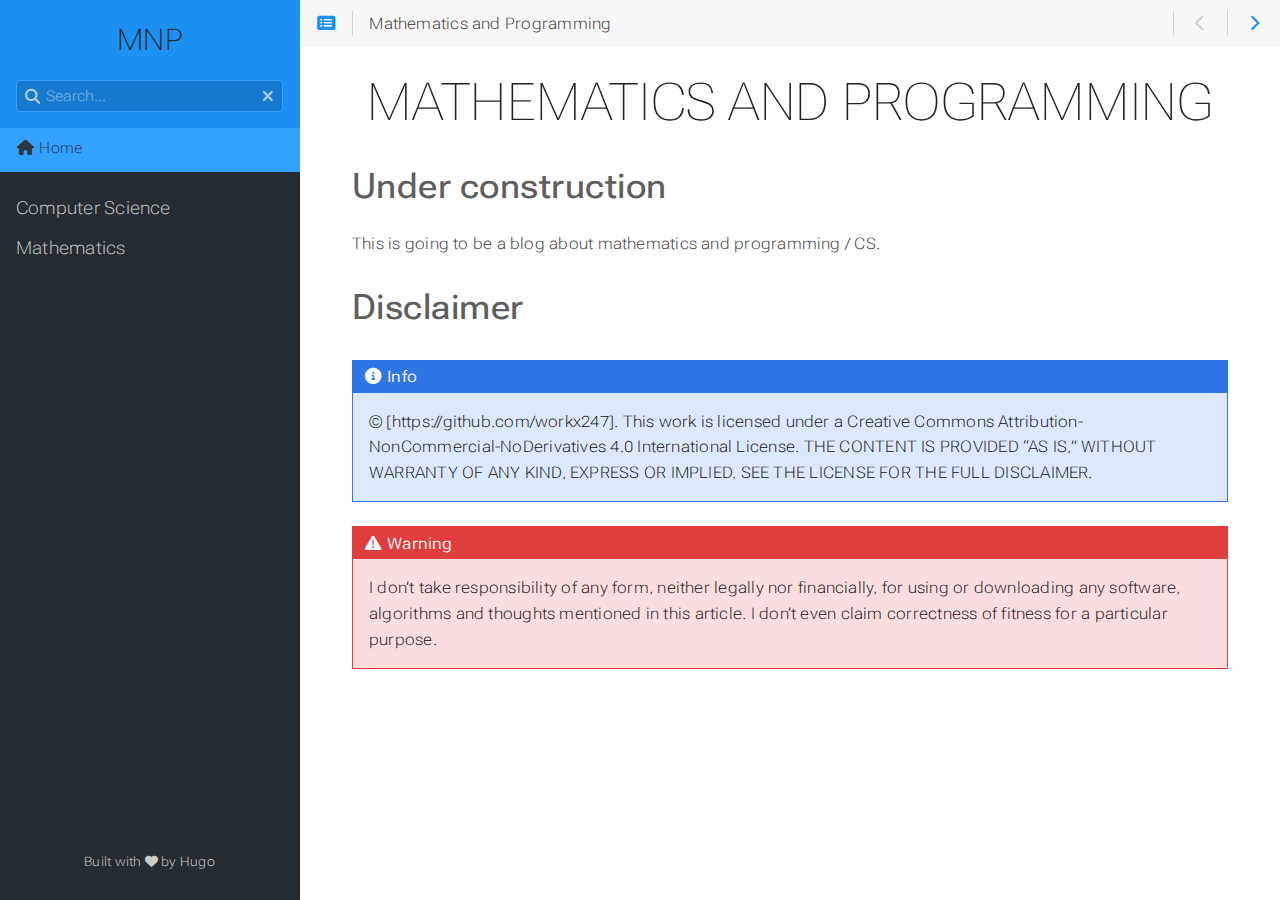
==== index.html @ 711b80e7 "initial commit" ====
<!DOCTYPE html>
<html lang="en-us" dir="ltr" itemscope itemtype="http://schema.org/Article">
  <head><script src="/livereload.js?mindelay=10&amp;v=2&amp;port=1313&amp;path=livereload" data-no-instant defer></script>
    <meta charset="utf-8">
    <meta name="viewport" content="height=device-height, width=device-width, initial-scale=1.0, minimum-scale=1.0">
    <meta name="generator" content="Hugo 0.134.2">
    <meta name="generator" content="Relearn 7.1.1">
    <meta name="description" content="Under construction This is going to be a blog about mathematics and programming / CS.
Disclaimer Info © [https://github.com/workx247]. This work is licensed under a Creative Commons Attribution-NonCommercial-NoDerivatives 4.0 International License. THE CONTENT IS PROVIDED “AS IS,” WITHOUT WARRANTY OF ANY KIND, EXPRESS OR IMPLIED. SEE THE LICENSE FOR THE FULL DISCLAIMER.
Warning I don’t take responsibility of any form, neither legally nor financially, for using or downloading any software, algorithms and thoughts mentioned in this article. I don’t even claim correctness of fitness for a particular purpose.">
    <meta name="author" content="">
    <meta name="twitter:card" content="summary">
    <meta name="twitter:title" content="Mathematics and Programming :: MNP">
    <meta name="twitter:description" content="Under construction This is going to be a blog about mathematics and programming / CS.
Disclaimer Info © [https://github.com/workx247]. This work is licensed under a Creative Commons Attribution-NonCommercial-NoDerivatives 4.0 International License. THE CONTENT IS PROVIDED “AS IS,” WITHOUT WARRANTY OF ANY KIND, EXPRESS OR IMPLIED. SEE THE LICENSE FOR THE FULL DISCLAIMER.
Warning I don’t take responsibility of any form, neither legally nor financially, for using or downloading any software, algorithms and thoughts mentioned in this article. I don’t even claim correctness of fitness for a particular purpose.">
    <meta property="og:url" content="http://localhost:1313/index.html">
    <meta property="og:site_name" content="MNP">
    <meta property="og:title" content="Mathematics and Programming :: MNP">
    <meta property="og:description" content="Under construction This is going to be a blog about mathematics and programming / CS.
Disclaimer Info © [https://github.com/workx247]. This work is licensed under a Creative Commons Attribution-NonCommercial-NoDerivatives 4.0 International License. THE CONTENT IS PROVIDED “AS IS,” WITHOUT WARRANTY OF ANY KIND, EXPRESS OR IMPLIED. SEE THE LICENSE FOR THE FULL DISCLAIMER.
Warning I don’t take responsibility of any form, neither legally nor financially, for using or downloading any software, algorithms and thoughts mentioned in this article. I don’t even claim correctness of fitness for a particular purpose.">
    <meta property="og:locale" content="en_us">
    <meta property="og:type" content="website">
    <meta itemprop="name" content="Mathematics and Programming :: MNP">
    <meta itemprop="description" content="Under construction This is going to be a blog about mathematics and programming / CS.
Disclaimer Info © [https://github.com/workx247]. This work is licensed under a Creative Commons Attribution-NonCommercial-NoDerivatives 4.0 International License. THE CONTENT IS PROVIDED “AS IS,” WITHOUT WARRANTY OF ANY KIND, EXPRESS OR IMPLIED. SEE THE LICENSE FOR THE FULL DISCLAIMER.
Warning I don’t take responsibility of any form, neither legally nor financially, for using or downloading any software, algorithms and thoughts mentioned in this article. I don’t even claim correctness of fitness for a particular purpose.">
    <meta itemprop="datePublished" content="2024-11-03T12:31:44+01:00">
    <meta itemprop="dateModified" content="2024-11-03T12:31:44+01:00">
    <meta itemprop="wordCount" content="88">
    <title>Mathematics and Programming :: MNP</title>
    <link href="/index.xml" rel="alternate" type="application/rss+xml" title="Mathematics and Programming :: MNP">
    <link href="/css/fontawesome-all.min.css?1730650030" rel="stylesheet" media="print" onload="this.media='all';this.onload=null;"><noscript><link href="/css/fontawesome-all.min.css?1730650030" rel="stylesheet"></noscript>
    <link href="/css/nucleus.css?1730650030" rel="stylesheet">
    <link href="/css/auto-complete.css?1730650030" rel="stylesheet" media="print" onload="this.media='all';this.onload=null;"><noscript><link href="/css/auto-complete.css?1730650030" rel="stylesheet"></noscript>
    <link href="/css/perfect-scrollbar.min.css?1730650030" rel="stylesheet">
    <link href="/css/fonts.css?1730650030" rel="stylesheet" media="print" onload="this.media='all';this.onload=null;"><noscript><link href="/css/fonts.css?1730650030" rel="stylesheet"></noscript>
    <link href="/css/theme.css?1730650030" rel="stylesheet">
    <link href="/css/theme-blue.css?1730650030" rel="stylesheet" id="R-variant-style">
    <link href="/css/chroma-learn.css?1730650030" rel="stylesheet" id="R-variant-chroma-style">
    <link href="/css/print.css?1730650030" rel="stylesheet" media="print">
    <script src="/js/variant.js?1730650030"></script>
    <script>
      window.relearn = window.relearn || {};
      window.relearn.relBasePath='.';
      window.relearn.relBaseUri='.';
      window.relearn.absBaseUri='http:\/\/localhost:1313';
      window.relearn.disableAnchorCopy=false;
      window.relearn.disableAnchorScrolling=false;
      // variant stuff
      window.variants && variants.init( [ 'blue' ] );
      // translations
      window.T_Copy_to_clipboard = `Copy to clipboard`;
      window.T_Copied_to_clipboard = `Copied to clipboard!`;
      window.T_Copy_link_to_clipboard = `Copy link to clipboard`;
      window.T_Link_copied_to_clipboard = `Copied link to clipboard!`;
      window.T_Reset_view = `Reset view`;
      window.T_View_reset = `View reset!`;
      window.T_No_results_found = `No results found for "{0}"`;
      window.T_N_results_found = `{1} results found for "{0}"`;
    </script>
  </head>
  <body class="mobile-support html" data-url="/index.html">
    <div id="R-body" class="default-animation">
      <div id="R-body-overlay"></div>
      <nav id="R-topbar">
        <div class="topbar-wrapper">
          <div class="topbar-sidebar-divider"></div>
          <div class="topbar-area topbar-area-start" data-area="start">
            <div class="topbar-button topbar-button-sidebar" data-content-empty="disable" data-width-s="show" data-width-m="hide" data-width-l="hide"><button class="topbar-control" onclick="toggleNav()" type="button" title="Menu (CTRL&#43;ALT&#43;n)"><i class="fa-fw fas fa-bars"></i></button>
            </div>
            <div class="topbar-button topbar-button-toc" data-content-empty="hide" data-width-s="show" data-width-m="show" data-width-l="show"><button class="topbar-control" onclick="toggleTopbarFlyout(this)" type="button" title="Table of Contents (CTRL&#43;ALT&#43;t)"><i class="fa-fw fas fa-list-alt"></i></button>
              <div class="topbar-content">
                <div class="topbar-content-wrapper">
<nav class="TableOfContents">
  <ul>
    <li><a href="#under-construction">Under construction</a></li>
    <li><a href="#disclaimer">Disclaimer</a></li>
  </ul>
</nav>
                </div>
              </div>
            </div>
          </div>
          <ol class="topbar-breadcrumbs breadcrumbs highlightable" itemscope itemtype="http://schema.org/BreadcrumbList"><li
            itemscope itemtype="https://schema.org/ListItem" itemprop="itemListElement"><span itemprop="name">Mathematics and Programming</span><meta itemprop="position" content="1"></li>
          </ol>
          <div class="topbar-area topbar-area-end" data-area="end">
            <div class="topbar-button topbar-button-prev" data-content-empty="disable" data-width-s="show" data-width-m="show" data-width-l="show"><span class="topbar-control"><i class="fa-fw fas fa-chevron-left"></i></span>
            </div>
            <div class="topbar-button topbar-button-next" data-content-empty="disable" data-width-s="show" data-width-m="show" data-width-l="show"><a class="topbar-control" href="/computer-science/index.html" title="Computer Science (🡒)"><i class="fa-fw fas fa-chevron-right"></i></a>
            </div>
            <div class="topbar-button topbar-button-more" data-content-empty="hide" data-width-s="show" data-width-m="show" data-width-l="show"><button class="topbar-control" onclick="toggleTopbarFlyout(this)" type="button" title="More"><i class="fa-fw fas fa-ellipsis-v"></i></button>
              <div class="topbar-content">
                <div class="topbar-content-wrapper">
                  <div class="topbar-area topbar-area-more" data-area="more">
                  </div>
                </div>
              </div>
            </div>
          </div>
        </div>
      </nav>
      <div id="R-main-overlay"></div>
      <main id="R-body-inner" class="highlightable page" tabindex="-1">
        <div class="flex-block-wrapper">
<article class="default">
  <header class="headline">
  </header>

<h1 id="mathematics-and-programming">Mathematics and Programming</h1>

<h2 id="under-construction">Under construction</h2>
<p>This is going to be a blog about mathematics and programming / CS.</p>
<h2 id="disclaimer">Disclaimer</h2>
<div class="box notices cstyle info">
  <div class="box-label">
    <i class="fa-fw fas fa-info-circle"></i> Info
  </div>
  <div class="box-content">
<p>© [https://github.com/workx247]. This work is licensed under a Creative Commons Attribution-NonCommercial-NoDerivatives 4.0 International License.
THE CONTENT IS PROVIDED &ldquo;AS IS,&rdquo; WITHOUT WARRANTY OF ANY KIND, EXPRESS OR IMPLIED. SEE THE LICENSE FOR THE FULL DISCLAIMER.</p>
  </div>
</div>
<div class="box notices cstyle warning">
  <div class="box-label">
    <i class="fa-fw fas fa-exclamation-triangle"></i> Warning
  </div>
  <div class="box-content">
<p>I don&rsquo;t take responsibility of any form, neither legally nor financially, for using or downloading any
software, algorithms and thoughts mentioned in this article. I don&rsquo;t even claim correctness of fitness for a particular purpose.</p>
  </div>
</div>

  <footer class="footline">
  </footer>
</article>
        </div>
      </main>
    </div>
    <aside id="R-sidebar" class="default-animation">
      <div id="R-header-topbar" class="default-animation"></div>
      <div id="R-header-wrapper" class="default-animation">
        <div id="R-header" class="default-animation">
          <a id="R-logo" class="R-default" href="/index.html">
MNP
          </a>
        </div>
        <script>
          window.index_js_url="/searchindex.en.js?1730650030";
        </script>
        <search><form action="/search/index.html" method="get">
          <div class="searchbox default-animation">
            <button class="search-detail" type="submit" title="Search (CTRL+ALT+f)"><i class="fas fa-search"></i></button>
            <label class="a11y-only" for="R-search-by">Search</label>
            <input data-search-input id="R-search-by" name="search-by" class="search-by" type="search" placeholder="Search...">
            <button class="search-clear" type="button" data-search-clear="" title="Clear search"><i class="fas fa-times" title="Clear search"></i></button>
          </div>
        </form></search>
        <script>
          var contentLangs=['en'];
        </script>
        <script src="/js/auto-complete.js?1730650030" defer></script>
        <script src="/js/lunr/lunr.min.js?1730650030" defer></script>
        <script src="/js/lunr/lunr.stemmer.support.min.js?1730650030" defer></script>
        <script src="/js/lunr/lunr.multi.min.js?1730650030" defer></script>
        <script src="/js/lunr/lunr.en.min.js?1730650030" defer></script>
        <script src="/js/search.js?1730650030" defer></script>
      </div>
      <div id="R-homelinks" class="default-animation homelinks">
        <ul>
          <li><a class="padding" href="/index.html"><i class="fa-fw fas fa-home"></i> Home</a></li>
        </ul>
        <hr class="padding">
      </div>
      <div id="R-content-wrapper" class="highlightable">
        <div id="R-shortcutmenu-home" class="R-sidebarmenu">
          <ul class="enlarge morespace collapsible-menu">
            <li class="" data-nav-id="/computer-science/index.html"><a class="padding" href="/computer-science/index.html">Computer Science</a><ul id="R-subsections-a9dc21014f3a8893cc3a06c31ec21575" class="collapsible-menu"></ul></li>
            <li class="" data-nav-id="/mathematics/index.html"><a class="padding" href="/mathematics/index.html">Mathematics</a><ul id="R-subsections-8597eafc40eb66ef3fae9d833373311e" class="collapsible-menu"></ul></li>
          </ul>
        </div>
    
        <div class="padding footermargin footerLangSwitch footerVariantSwitch footerVisitedLinks footerFooter showFooter"></div>
        <div id="R-menu-footer">
          <hr class="padding default-animation footerLangSwitch footerVariantSwitch footerVisitedLinks footerFooter showFooter">
          <div id="R-prefooter" class="footerLangSwitch footerVariantSwitch footerVisitedLinks">
            <ul>
              <li id="R-select-language-container" class="footerLangSwitch">
                <div class="padding menu-control">
                  <i class="fa-fw fas fa-language"></i>
                  <span>&nbsp;</span>
                  <div class="control-style">
                    <label class="a11y-only" for="R-select-language">Language</label>
                    <select id="R-select-language" onchange="location = this.querySelector( this.value ).dataset.url;">
                      <option id="R-select-language-en" value="#R-select-language-en" data-url="/index.html" lang="en-us" selected></option>
                    </select>
                  </div>
                  <div class="clear"></div>
                </div>
              </li>
              <li id="R-select-variant-container" class="footerVariantSwitch">
                <div class="padding menu-control">
                  <i class="fa-fw fas fa-paint-brush"></i>
                  <span>&nbsp;</span>
                  <div class="control-style">
                    <label class="a11y-only" for="R-select-variant">Theme</label>
                    <select id="R-select-variant" onchange="window.variants && variants.changeVariant( this.value );">
                      <option id="R-select-variant-blue" value="blue" selected>Blue</option>
                    </select>
                  </div>
                  <div class="clear"></div>
                </div>
                <script>window.variants && variants.markSelectedVariant();</script>
              </li>
              <li class="footerVisitedLinks">
                <div class="padding menu-control">
                  <i class="fa-fw fas fa-history"></i>
                  <span>&nbsp;</span>
                  <div class="control-style">
                    <button onclick="clearHistory();">Clear History</button>
                  </div>
                  <div class="clear"></div>
                </div>
              </li>
            </ul>
          </div>
          <div id="R-footer" class="footerFooter showFooter">
        <p>Built with <a href="https://github.com/McShelby/hugo-theme-relearn" title="love"><i class="fas fa-heart"></i></a> by <a href="https://gohugo.io/">Hugo</a></p>
          </div>
        </div>
      </div>
    </aside>
    <script src="/js/clipboard.min.js?1730650030" defer></script>
    <script src="/js/perfect-scrollbar.min.js?1730650030" defer></script>
    <script src="/js/theme.js?1730650030" defer></script>
  </body>
</html>
---- css/nucleus.css ----
*, *::before, *::after {
  -webkit-box-sizing: border-box;
  -moz-box-sizing: border-box;
  box-sizing: border-box; }

@-webkit-viewport {
  width: device-width; }
@-moz-viewport {
  width: device-width; }
@-o-viewport {
  width: device-width; }
@viewport {
  width: device-width; }
html {
  font-size: 16px;
  -webkit-text-size-adjust: 100%;
  text-size-adjust: 100%; }

body {
  margin: 0; }

article,
aside,
details,
figcaption,
figure,
footer,
header,
hgroup,
main,
nav,
section,
summary {
  display: block; }

audio,
canvas,
progress,
video {
  display: inline-block;
  vertical-align: baseline; }

audio:not([controls]) {
  display: none;
  height: 0; }

[hidden],
template {
  display: none; }

a {
  background: transparent;
  text-decoration: none; }

abbr[title] {
  border-bottom: 1px dotted; }

dfn {
  font-style: italic; }

sub,
sup {
  font-size: 0.8rem;
  line-height: 0;
  position: relative;
  vertical-align: baseline; }

sup {
  top: -0.5em; }

sub {
  bottom: -0.25em; }

iframe {
  border: 0; }

img {
  border: 0;
  max-width: 100%; }

svg:not(:root) {
  overflow: hidden; }

figure {
  margin: 1rem 2.5rem; }

hr {
  height: 0; }

pre:not(.mermaid) {
  overflow: auto; }

button,
input,
optgroup,
select,
textarea {
  color: inherit;
  font: inherit;
  margin: 0; }

button {
  overflow: visible;
  padding: 0; }

button,
select {
  text-transform: none; }

button,
html input[type="button"],
input[type="reset"],
input[type="submit"] {
  -webkit-appearance: button;
  cursor: pointer; }

button[disabled],
html input[disabled] {
  cursor: default; }

button::-moz-focus-inner,
input::-moz-focus-inner {
  border: 0;
  padding: 0; }

input {
  line-height: normal; }

input[type="checkbox"],
input[type="radio"] {
  padding: 0; }

input[type="number"]::-webkit-inner-spin-button,
input[type="number"]::-webkit-outer-spin-button {
  height: auto; }

input[type="search"] {
  -webkit-appearance: textfield; }

input[type="search"]::-webkit-search-cancel-button,
input[type="search"]::-webkit-search-decoration {
  -webkit-appearance: none; }

legend {
  border: 0;
  padding: 0; }

textarea {
  overflow: auto; }

optgroup {
  font-weight: bold; }

table {
  border-collapse: collapse;
  border-spacing: 0;
  table-layout: fixed;
  width: 100%; }

tr, td, th {
  vertical-align: middle; }

th, td {
  padding: 0.425rem 0; }

th {
  text-align: start; }

p {
  margin: 1rem 0; }

ul, ol {
  margin-top: 1rem;
  margin-bottom: 1rem; }
  ul ul, ul ol, ol ul, ol ol {
    margin-top: 0;
    margin-bottom: 0; }

blockquote {
  margin: 1.5rem 0;
  padding-inline-start: 0.85rem; }

cite {
  display: block;
  font-size: 0.925rem; }
  cite:before {
    content: "\2014 \0020"; }

pre:not(.mermaid) {
  margin: 1.5rem 0;
  padding: 0.938rem; }

code {
  vertical-align: bottom; }

small {
  font-size: 0.925rem; }

hr {
  border-left: none;
  border-right: none;
  border-top: none;
  margin: 1.5rem 0; }

fieldset {
  border: 0;
  padding: 0.938rem;
  margin: 0 0 1rem 0; }

input,
label,
select {
  display: block; }

label {
  margin-bottom: 0.425rem; }
  label.required:after {
    content: "*"; }
  label abbr {
    display: none; }

textarea, input[type="email"], input[type="number"], input[type="password"], input[type="search"], input[type="tel"], input[type="text"], input[type="url"], input[type="color"], input[type="date"], input[type="datetime"], input[type="datetime-local"], input[type="month"], input[type="time"], input[type="week"], select[multiple=multiple] {
  -webkit-transition: border-color;
  -moz-transition: border-color;
  transition: border-color;
  border-radius: 0.1875rem;
  margin-bottom: 0.85rem;
  padding: 0.425rem 0.425rem;
  width: 100%; }
  textarea:focus, input[type="email"]:focus, input[type="number"]:focus, input[type="password"]:focus, input[type="search"]:focus, input[type="tel"]:focus, input[type="text"]:focus, input[type="url"]:focus, input[type="color"]:focus, input[type="date"]:focus, input[type="datetime"]:focus, input[type="datetime-local"]:focus, input[type="month"]:focus, input[type="time"]:focus, input[type="week"]:focus, select[multiple=multiple]:focus {
    outline: none; }

textarea {
  resize: vertical; }

input[type="checkbox"], input[type="radio"] {
  display: inline;
  margin-inline-end: 0.425rem; }

input[type="file"] {
  width: 100%; }

select {
  width: auto;
  max-width: 100%;
  margin-bottom: 1rem; }

button,
input[type="submit"] {
  cursor: pointer;
  -webkit-user-select: none;
  user-select: none;
  white-space: nowrap;
  border: inherit; }
---- css/auto-complete.css ----
.autocomplete-suggestions {
    text-align: start;
    color-scheme: only light; /* set browser scrollbar color */
    cursor: default;
    border: 1px solid rgba( 204, 204, 204, 1 );
    border-top: 0;
    background: rgba( 255, 255, 255, 1 );
    box-shadow: -1px 1px 3px rgba( 0, 0, 0, .1 );
    width: calc( 100% - 2rem );

    /* core styles should not be changed */
    position: absolute;
    display: none;
    z-index: 9999;
    max-height: 10em;
    max-height: calc( 100vh - 10em );
    overflow: hidden;
    overflow-y: auto;
    box-sizing: border-box;
}
.autocomplete-suggestion {
    position: relative;
    cursor: pointer;
    padding: .46em;
    line-height: 1.5em;
    white-space: nowrap;
    overflow: hidden;
    text-overflow: ellipsis;
    color: rgba( 40, 40, 40, 1 );
}

.autocomplete-suggestion b {
    font-weight: normal;
    color: rgba( 31, 141, 214, 1 );
}

.autocomplete-suggestion.selected {
    background: rgba( 40, 40, 40, 1 );
    color: rgba( 255, 255, 255, 1 );
}

.autocomplete-suggestion:hover,
.autocomplete-suggestion:focus,
.autocomplete-suggestion:active,
.autocomplete-suggestion:hover > .context,
.autocomplete-suggestion:focus > .context,
.autocomplete-suggestion:active > .context,
#R-searchresults .autocomplete-suggestion:hover > .context,
#R-searchresults .autocomplete-suggestion:focus > .context,
#R-searchresults .autocomplete-suggestion:active > .context {
    background: rgba( 56, 56, 56, 1 );
    color: rgba( 255, 255, 255, 1 );
}

.autocomplete-suggestion > .breadcrumbs {
    font-size: .7869em;
    margin-inline-start: 1em;
    overflow: hidden;
    text-overflow: ellipsis;
}

.autocomplete-suggestion > .context {
    font-size: .7869em;
    margin-inline-start: 1em;
    overflow: hidden;
    text-overflow: ellipsis;
}
---- css/auto-complete.css ----
.autocomplete-suggestions {
    text-align: start;
    color-scheme: only light; /* set browser scrollbar color */
    cursor: default;
    border: 1px solid rgba( 204, 204, 204, 1 );
    border-top: 0;
    background: rgba( 255, 255, 255, 1 );
    box-shadow: -1px 1px 3px rgba( 0, 0, 0, .1 );
    width: calc( 100% - 2rem );

    /* core styles should not be changed */
    position: absolute;
    display: none;
    z-index: 9999;
    max-height: 10em;
    max-height: calc( 100vh - 10em );
    overflow: hidden;
    overflow-y: auto;
    box-sizing: border-box;
}
.autocomplete-suggestion {
    position: relative;
    cursor: pointer;
    padding: .46em;
    line-height: 1.5em;
    white-space: nowrap;
    overflow: hidden;
    text-overflow: ellipsis;
    color: rgba( 40, 40, 40, 1 );
}

.autocomplete-suggestion b {
    font-weight: normal;
    color: rgba( 31, 141, 214, 1 );
}

.autocomplete-suggestion.selected {
    background: rgba( 40, 40, 40, 1 );
    color: rgba( 255, 255, 255, 1 );
}

.autocomplete-suggestion:hover,
.autocomplete-suggestion:focus,
.autocomplete-suggestion:active,
.autocomplete-suggestion:hover > .context,
.autocomplete-suggestion:focus > .context,
.autocomplete-suggestion:active > .context,
#R-searchresults .autocomplete-suggestion:hover > .context,
#R-searchresults .autocomplete-suggestion:focus > .context,
#R-searchresults .autocomplete-suggestion:active > .context {
    background: rgba( 56, 56, 56, 1 );
    color: rgba( 255, 255, 255, 1 );
}

.autocomplete-suggestion > .breadcrumbs {
    font-size: .7869em;
    margin-inline-start: 1em;
    overflow: hidden;
    text-overflow: ellipsis;
}

.autocomplete-suggestion > .context {
    font-size: .7869em;
    margin-inline-start: 1em;
    overflow: hidden;
    text-overflow: ellipsis;
}
---- css/fonts.css ----
/* Roboto Flex
/* Variant 1: Every glyph, every axis, one big file */
/* - Download TTF font from https://github.com/googlefonts/roboto-flex */
/* - Convert TTF to WOFF2 using any converter tool */
/*
@font-face {
  font-family: 'Roboto Flex';
  font-style: normal;
  font-weight: 100 1000;
  font-stretch: 100%;
  font-display: swap;
  src: url("../fonts/RobotoFlex.woff2") format('woff2-variations');
}
*/

/* Variant 2: Splitted glyphs, selected axes, multiple moderatly sized files */
/* - Download CSS with selected axes https://fonts.googleapis.com/css2?family=Roboto+Flex:opsz,wdth,wght,GRAD,YTFI@8..144,118,100..1000,-200..150,710&display=swap
/* - Downlaod fonts of src attributes of resulting CSS and edit file names accordingly */

@font-face {
  font-family: 'Roboto Flex';
  font-style: normal;
  font-weight: 100 1000;
  font-stretch: 100%;
  font-display: swap;
  src: url("../fonts/RobotoFlex.cyrillic-ext.woff2") format('woff2-variations');
  unicode-range: U+0460-052F, U+1C80-1C88, U+20B4, U+2DE0-2DFF, U+A640-A69F, U+FE2E-FE2F;
}
@font-face {
  font-family: 'Roboto Flex';
  font-style: normal;
  font-weight: 100 1000;
  font-stretch: 100%;
  font-display: swap;
  src: url("../fonts/RobotoFlex.cyrillic.woff2") format('woff2-variations');
  unicode-range: U+0301, U+0400-045F, U+0490-0491, U+04B0-04B1, U+2116;
}
@font-face {
  font-family: 'Roboto Flex';
  font-style: normal;
  font-weight: 100 1000;
  font-stretch: 100%;
  font-display: swap;
  src: url("../fonts/RobotoFlex.greek.woff2") format('woff2-variations');
  unicode-range: U+0370-0377, U+037A-037F, U+0384-038A, U+038C, U+038E-03A1, U+03A3-03FF;
}
@font-face {
  font-family: 'Roboto Flex';
  font-style: normal;
  font-weight: 100 1000;
  font-stretch: 100%;
  font-display: swap;
  src: url("../fonts/RobotoFlex.vietnamese.woff2") format('woff2-variations');
  unicode-range: U+0102-0103, U+0110-0111, U+0128-0129, U+0168-0169, U+01A0-01A1, U+01AF-01B0, U+0300-0301, U+0303-0304, U+0308-0309, U+0323, U+0329, U+1EA0-1EF9, U+20AB;
}
@font-face {
  font-family: 'Roboto Flex';
  font-style: normal;
  font-weight: 100 1000;
  font-stretch: 100%;
  font-display: swap;
  src: url("../fonts/RobotoFlex.latin-ext.woff2") format('woff2-variations');
  unicode-range: U+0100-02AF, U+0304, U+0308, U+0329, U+1E00-1E9F, U+1EF2-1EFF, U+2020, U+20A0-20AB, U+20AD-20C0, U+2113, U+2C60-2C7F, U+A720-A7FF;
}
@font-face {
  font-family: 'Roboto Flex';
  font-style: normal;
  font-weight: 100 1000;
  font-stretch: 100%;
  font-display: swap;
  src: url("../fonts/RobotoFlex.latin.woff2") format('woff2-variations');
  unicode-range: U+0000-00FF, U+0131, U+0152-0153, U+02BB-02BC, U+02C6, U+02DA, U+02DC, U+0304, U+0308, U+0329, U+2000-206F, U+2074, U+20AC, U+2122, U+2191, U+2193, U+2212, U+2215, U+FEFF, U+FFFD;
}
---- css/fonts.css ----
/* Roboto Flex
/* Variant 1: Every glyph, every axis, one big file */
/* - Download TTF font from https://github.com/googlefonts/roboto-flex */
/* - Convert TTF to WOFF2 using any converter tool */
/*
@font-face {
  font-family: 'Roboto Flex';
  font-style: normal;
  font-weight: 100 1000;
  font-stretch: 100%;
  font-display: swap;
  src: url("../fonts/RobotoFlex.woff2") format('woff2-variations');
}
*/

/* Variant 2: Splitted glyphs, selected axes, multiple moderatly sized files */
/* - Download CSS with selected axes https://fonts.googleapis.com/css2?family=Roboto+Flex:opsz,wdth,wght,GRAD,YTFI@8..144,118,100..1000,-200..150,710&display=swap
/* - Downlaod fonts of src attributes of resulting CSS and edit file names accordingly */

@font-face {
  font-family: 'Roboto Flex';
  font-style: normal;
  font-weight: 100 1000;
  font-stretch: 100%;
  font-display: swap;
  src: url("../fonts/RobotoFlex.cyrillic-ext.woff2") format('woff2-variations');
  unicode-range: U+0460-052F, U+1C80-1C88, U+20B4, U+2DE0-2DFF, U+A640-A69F, U+FE2E-FE2F;
}
@font-face {
  font-family: 'Roboto Flex';
  font-style: normal;
  font-weight: 100 1000;
  font-stretch: 100%;
  font-display: swap;
  src: url("../fonts/RobotoFlex.cyrillic.woff2") format('woff2-variations');
  unicode-range: U+0301, U+0400-045F, U+0490-0491, U+04B0-04B1, U+2116;
}
@font-face {
  font-family: 'Roboto Flex';
  font-style: normal;
  font-weight: 100 1000;
  font-stretch: 100%;
  font-display: swap;
  src: url("../fonts/RobotoFlex.greek.woff2") format('woff2-variations');
  unicode-range: U+0370-0377, U+037A-037F, U+0384-038A, U+038C, U+038E-03A1, U+03A3-03FF;
}
@font-face {
  font-family: 'Roboto Flex';
  font-style: normal;
  font-weight: 100 1000;
  font-stretch: 100%;
  font-display: swap;
  src: url("../fonts/RobotoFlex.vietnamese.woff2") format('woff2-variations');
  unicode-range: U+0102-0103, U+0110-0111, U+0128-0129, U+0168-0169, U+01A0-01A1, U+01AF-01B0, U+0300-0301, U+0303-0304, U+0308-0309, U+0323, U+0329, U+1EA0-1EF9, U+20AB;
}
@font-face {
  font-family: 'Roboto Flex';
  font-style: normal;
  font-weight: 100 1000;
  font-stretch: 100%;
  font-display: swap;
  src: url("../fonts/RobotoFlex.latin-ext.woff2") format('woff2-variations');
  unicode-range: U+0100-02AF, U+0304, U+0308, U+0329, U+1E00-1E9F, U+1EF2-1EFF, U+2020, U+20A0-20AB, U+20AD-20C0, U+2113, U+2C60-2C7F, U+A720-A7FF;
}
@font-face {
  font-family: 'Roboto Flex';
  font-style: normal;
  font-weight: 100 1000;
  font-stretch: 100%;
  font-display: swap;
  src: url("../fonts/RobotoFlex.latin.woff2") format('woff2-variations');
  unicode-range: U+0000-00FF, U+0131, U+0152-0153, U+02BB-02BC, U+02C6, U+02DA, U+02DC, U+0304, U+0308, U+0329, U+2000-206F, U+2074, U+20AC, U+2122, U+2191, U+2193, U+2212, U+2215, U+FEFF, U+FFFD;
}
---- css/theme.css ----
@import "variables.css?1730650003";

@charset "UTF-8";

/* until browsers don't let us set length values based on dppx, we
need a way to calculate them ourself */
:root {
    --dpr: 1;
    --bpx: 1;
    --bpx1: 1;
}
@media (min-resolution: 105dpi) {
    :root {
        --dpr: 1.1;
        --bpx: 1.1;
        --bpx1: calc(1/1.1);
    }
}
@media (min-resolution: 115dpi) {
    :root {
        --dpr: 1.2;
        --bpx: 1.2;
        --bpx1: calc(1/1.2);
    }
}
@media (min-resolution: 120dpi) {
    :root {
        --dpr: 1.25;
        --bpx: 1.25;
        --bpx1: calc(1/1.25);
    }
}
@media (min-resolution: 128dpi) {
    :root {
        --dpr: 1.333;
        --bpx: 1.333;
        --bpx1: calc(1/1.333);
    }
}
@media (min-resolution: 144dpi) {
    :root {
        --dpr: 1.5;
        --bpx: 1.5;
        --bpx1: calc(1/1.5);
    }
}
@media (min-resolution: 160dpi) {
    :root {
        --dpr: 1.666;
        --bpx: 1.666;
        --bpx1: calc(1/1.666);
    }
}
@media (min-resolution: 168dpi) {
    :root {
        --dpr: 1.75;
        --bpx: 1.75;
        --bpx1: calc(1/1.75);
    }
}
@media (min-resolution: 192dpi) {
    :root {
        --dpr: 2;
        --bpx: 1;
        --bpx1: 1;
    }
}
@media (min-resolution: 240dpi) {
    :root {
        --dpr: 2.5;
        --bpx: 1.25;
        --bpx1: calc(1/1.25);
    }
}
@media (min-resolution: 288dpi) {
    :root {
        --dpr: 3;
        --bpx: 1;
        --bpx1: 1;
    }
}
@media (min-resolution: 384dpi) {
    :root {
        --dpr: 4;
        --bpx: 1;
        --bpx1: 1;
    }
}
@media (min-resolution: 480dpi) {
    :root {
        --dpr: 5;
        --bpx: 1.25;
        --bpx1: calc(1/1.25);
    }
}
@media (min-resolution: 576dpi) {
    :root {
        --dpr: 6;
        --bpx: 1.5;
        --bpx1: calc(1/1.5);
    }
}
@media (min-resolution: 768dpi) {
    :root {
        --dpr: 8;
        --bpx: 1;
        --bpx1: 1;
    }
}

html {
    color-scheme: only var(--INTERNAL-BROWSER-theme);
    height: 100%;
    width: 100%;
}

body {
    background-color: var(--INTERNAL-MAIN-BG-color);
    color: var(--INTERNAL-MAIN-TEXT-color);
    display: flex;
    flex-direction: row-reverse; /* to allow body to have initial focus for PS in some browsers and better SEO and a11y */
    font-size: 1.015625rem;
    font-variation-settings: var(--INTERNAL-MAIN-font-variation-settings);
    font-weight: var(--INTERNAL-MAIN-font-weight);
    font-family: var(--INTERNAL-MAIN-font);
    height: 100%;
    justify-content: flex-end;
    letter-spacing: var(--INTERNAL-MAIN-letter-spacing);
    line-height: 1.574;
    /* overflow: hidden; PSC removed for #242 #243 #244; to avoid browser scrollbar to flicker before we create our own */
    width: 100%;
}

b,
strong,
label,
th,
blockquote cite {
    font-weight: var(--INTERNAL-MAIN-BOLD-font-weight);
}

ul {
    list-style: disc;
}

dt {
    font-style: italic;
}

dd {
    display: list-item;
    list-style: circle;
}

a,
.topbar-button button{
    color: var(--INTERNAL-MAIN-LINK-color);
}

a:hover,
a:active,
a:focus,
.topbar-button button:hover,
.topbar-button button:active,
.topbar-button button:focus{
    color: var(--INTERNAL-MAIN-LINK-HOVER-color);
}

.default-animation{
    transition: all 0.35s ease;
}

#R-sidebar {
    background: var(--INTERNAL-MENU-SECTIONS-BG-color);
    display: flex;
    flex-basis: auto;
    flex-direction: column;
    flex-grow: 0;
    flex-shrink: 0;
    font-size: .953125rem;
    height: 100%;
    inset-inline-start: 0;
    line-height: 1.574;
    min-height: 100%;
    position: fixed;
    min-width: var(--INTERNAL-MENU-WIDTH-L);
    max-width: var(--INTERNAL-MENU-WIDTH-L);
    width: var(--INTERNAL-MENU-WIDTH-L);
}

#R-sidebar a{
    text-decoration: none;
}

#R-header-wrapper {
    background-color: var(--INTERNAL-MENU-HEADER-BG-color);
    color: var(--INTERNAL-MENU-SEARCH-color);
    text-align: center;
    padding: 1rem;
    position: relative;
}
#R-header {
    border-block-end: 1px solid transparent;
    position: relative;
    z-index: 1;
}
#R-header a {
    display: inline-block;
}

.searchbox {
    background-color: var(--INTERNAL-MENU-SEARCH-BG-color);
    border-color: var(--INTERNAL-MENU-SEARCH-BORDER-color);
    border-radius: 4px;
    border-style: solid;
    border-width: 1px;
    position: relative;
    margin-top: 1rem;
}

.searchbox > :first-child {
    inset-inline-start: .5rem;
    position: absolute;
}

.searchbox > button {
    -webkit-appearance: none;
    appearance: none;
    background-color: transparent;
    border: 0;
    margin: 0;
    padding: 0;
    top: .25rem;
}

.searchbox > i {
    top: .45rem;
}

.searchbox > :last-child {
    inset-inline-end: .5rem;
    position: absolute;
}

#R-sidebar .searchbox > :first-child,
#R-sidebar .searchbox > :last-child{
    color: var(--INTERNAL-MENU-SEARCH-color);
    opacity: .65;
}

#R-sidebar .searchbox button:hover {
    opacity: 1;
}

.searchbox input {
    display: inline-block;
    width: 100%;
    height: 1.875rem;
    background: transparent;
    border: 0;
    padding-bottom: 0;
    padding-inline-end: 1.6rem;
    padding-inline-start: 1.8rem;
    padding-top: 0;
    margin: 0;
}

.searchbox input::-webkit-input-placeholder{
    color: var(--INTERNAL-MENU-SEARCH-color);
}
.searchbox input::placeholder {
    color: var(--INTERNAL-MENU-SEARCH-color);
    opacity: .45;
}

#R-content-wrapper {
    --ps-rail-hover-color: rgba( 176, 176, 176, .25 );
    display: flex;
    flex-direction: column;
    flex: 1; /* fill rest of vertical space */
    overflow: hidden;
    position: relative; /* PS */
    z-index: 100;
}

#R-sidebar .padding {
    padding: 0 1rem;
}

.footerFooter {
    font-size: .8125rem;
    padding-top: 2rem;
    padding-bottom: .75rem;
    text-align: center;
}

.footerFooter > * {
    margin: 0 auto;
}

#R-footer {
    color: var(--INTERNAL-MENU-SECTIONS-LINK-color);
}

#R-footer > hr:first-child {
    margin-top: 0;
}

/* increase specifity to override following #R-content-wrapper hr style */
#R-footer > hr:nth-child(n) {
    margin-left: 0;
    margin-right: 0;
}

#R-sidebar .R-sidebarmenu > ul {
    margin-top: 1rem;
}

#R-sidebar .R-sidebarmenu > .nav-title ~ ul {
    margin-top: .8rem;
}

#R-sidebar ul {
    list-style: none;
    padding: 0;
    margin: 0;
}

#R-sidebar ul li {
    padding: 0;
}

#R-sidebar ul li.visited + span {
    margin-inline-end: 1rem;
}

#R-sidebar ul li .read-icon {
    display: none;
    font-size: .8125rem;
    inset-inline-end: 1rem;
    margin: .25rem 0 0 0;
    min-width: 1rem;
    position: absolute;
}

#R-sidebar ul li > a .read-icon {
    color: var(--INTERNAL-MENU-VISITED-color);
}
#R-sidebar ul li.visited > a .read-icon {
    display: inline;
}

#R-sidebar .nav-title {
    color: var(--INTERNAL-MENU-SECTIONS-LINK-color);
    font-size: 2rem;
    font-variation-settings: var(--INTERNAL-MAIN-TITLES-H1-font-variation-settings);
    font-weight: var(--INTERNAL-MAIN-TITLES-H1-font-weight);
    font-family: var(--INTERNAL-MAIN-TITLES-H1-font);
    letter-spacing: var(--INTERNAL-MAIN-TITLES-H1-letter-spacing);
    line-height: 110%;
    margin: 1.2rem 0 .8rem 0;
    padding-inline-start: 1rem;
    text-rendering: optimizeLegibility;
    text-transform: uppercase;
}

#R-sidebar .footermargin {
    flex-grow: 1;
}

#R-content-wrapper hr {
    border-color: var(--INTERNAL-MENU-SECTION-SEPARATOR-color);
    border-bottom-style: solid;
    border-bottom-width: 1px;
    margin: 1.5rem 1rem 1rem 1rem;
}

article .R-taxonomy.tags {
    --VARIABLE-TAGS-color: var(--INTERNAL-MAIN-BG-color);
    --VARIABLE-TAGS-BG-color: var(--VARIABLE-BOX-color);
    margin-left: 1rem;
    margin-top: 1rem;
}

article .R-taxonomy.tags ul > li ~ li:before {
    content: " "
}

article .R-taxonomy.tags a.term-link {
    background-color: var(--VARIABLE-TAGS-BG-color);
    border-bottom-right-radius: 3px;
    border-top-right-radius: 3px;
    box-shadow: 0 1px 2px rgba( 0, 0, 0, .2 );
    color: var(--VARIABLE-TAGS-color);
    display: inline-block;
    font-size: 0.8em;
    font-weight: var(--INTERNAL-MAIN-TITLES-font-weight);
    line-height: 2em;
    margin: 0 0 8px -1px;
    margin-inline-end: 16px;
    padding: 0 10px 0 12px;
    position: relative;
}

article .R-taxonomy.tags a.term-link:before {
    border-color: transparent;
    border-right-color: var(--VARIABLE-TAGS-BG-color);
    border-style: solid;
    border-width: 1em 1em 1em 0;
    content: "";
    left: -1em;
    height: 0;
    position: absolute;
    top:0;
    width: 0;
}

article .R-taxonomy.tags a.term-link:after {
    background-color: var(--VARIABLE-TAGS-color);
    border-radius: 100%;
    content: "";
    left: 1px;
    height: 5px;
    position: absolute;
    top: 10px;
    width: 5px;
}

article .R-taxonomy.tags a.term-link:hover:after {
    width: 5px;
}

#R-body {
    display: flex;
    flex-basis: 100%;
    flex-direction: column;
    flex-grow: 1;
    flex-shrink: 0;
    height: 100%;
    margin-inline-start: var(--INTERNAL-MENU-WIDTH-L);
    min-height: 100%;
    overflow-wrap: break-word; /* avoid x-scrolling of body if it is to large to fit */
    position: relative; /* PS */
    min-width: calc( 100% - var(--INTERNAL-MENU-WIDTH-L) );
    max-width: calc( 100% - var(--INTERNAL-MENU-WIDTH-L) );
    width: calc( 100% - var(--INTERNAL-MENU-WIDTH-L) );
    z-index: 70;
}

#R-body img,
#R-body figure > figcaption > h4,
#R-body figure > figcaption > p,
#R-body .video-container {
    display: block;
    margin-left: auto;
    margin-right: auto;
    padding: 0;
    text-align: center;
}

#R-body img:not(.lightbox-image).left {
    margin-left: 0;
}

#R-body img:not(.lightbox-image).right {
    margin-right: 0;
}

#R-body img:not(.lightbox-image).border,
#R-body .video-container.border {
    background-clip: padding-box;
    border: 1px solid rgba( 134, 134, 134, .333 );
}

#R-body img:not(.lightbox-image).shadow,
#R-body .video-container.shadow {
    box-shadow: 0 10px 30px rgba( 176, 176, 176, .666 );
}

#R-body img:not(.lightbox-image).inline {
    display: inline;
    margin: 0;
    vertical-align: bottom;
}

#R-body figure > figcaption{
    margin: 0;
}

#R-body figure > figcaption > h4{
    font-size: 1.0rem;
    font-weight: 500;
    margin: 0;
}

#R-body figure > figcaption > p{
    font-size: .85rem;
    font-weight: 300;
    margin-top: .15rem;
}
#R-body figure > figcaption > h4 + p{
    margin-top: 0;
}

#R-body-inner {
    display: flex;
    flex: auto;
    flex-direction: column;
    overflow-y: auto;
    padding: 0 3.25rem 4rem 3.25rem;
    position: relative; /* PS */
}
@media screen and (max-width: 59.999rem) {
    #R-body-inner {
        padding: 0 2rem 1rem 2rem;
    }
}
@media screen and (max-width: 47.999rem) {
    #R-body-inner {
        padding: 0 1.25rem .375rem 1.25rem;
    }
}

#R-topbar a:hover:empty,
#R-topbar a:active:empty,
#R-topbar a:focus:empty,
#R-topbar a:hover :not(i),
#R-topbar a:active :not(i),
#R-topbar a:focus :not(i),
#R-topbar button:hover :not(i),
#R-topbar button:active :not(i),
#R-topbar button:focus :not(i),
#R-topbar .title:hover,
#R-topbar .title:active,
#R-topbar .title:focus,
.topbar-content a:hover,
.topbar-content a:active,
.topbar-content a:focus,
article a:hover,
article a:active,
article a:focus,
article a:hover .copy-to-clipboard,
article a:active .copy-to-clipboard,
article a:focus .copy-to-clipboard {
    text-decoration: underline;
}
.topbar-content a:hover,
.topbar-content a:active,
.topbar-content a:focus,
article a:hover,
article a:active,
article a:focus,
article a:hover .copy-to-clipboard,
article a:active .copy-to-clipboard,
article a:focus .copy-to-clipboard,
article a.lightbox-back:hover > img:only-child:empty,
article a.lightbox-back:active > img:only-child:empty,
article a.lightbox-back:focus > img:only-child:empty
article .btn > button:hover,
article .btn > button:active,
article .btn > button:focus{
    outline: none;
}
article a:hover > img:only-child:empty,
article a:active > img:only-child:empty,
article a:focus > img:only-child:empty{
    outline: .15rem solid var(--INTERNAL-MAIN-LINK-HOVER-color);
}

#R-body-inner:focus-visible{
    /* remove focus indicator for programatically set focus */
    outline: none;
}

#R-body h1 + hr {
    margin-bottom: 2rem;
    margin-top: -1rem;
}

#R-body .flex-block-wrapper {
    margin-left: auto;
    margin-right: auto;
    max-width: calc( var(--INTERNAL-MAIN-WIDTH-MAX) - var(--INTERNAL-MENU-WIDTH-L) - 2 * 3.25rem );
    width: 100%;
}

body:not(.print) #R-body .flex-block-wrapper:has( article.narrow ) {
    max-width: calc( var(--INTERNAL-MAIN-WIDTH-MAX) - var(--INTERNAL-MENU-WIDTH-L) - 2 * 9.75rem );
}
/* we limit width if we have large screens */
body.main-width-max #R-body .flex-block-wrapper {
    width: calc( var(--INTERNAL-MAIN-WIDTH-MAX) - var(--INTERNAL-MENU-WIDTH-L) - 2 * 3.25rem );
}
body.main-width-max:not(.print) #R-body .flex-block-wrapper:has( article.narrow ) {
    width: calc( var(--INTERNAL-MAIN-WIDTH-MAX) - var(--INTERNAL-MENU-WIDTH-L) - 2 * 9.75rem );
}

body:not(.print) #R-body-inner:has(> .flex-block-wrapper article.narrow ) {
    padding: 0 9.75rem 2rem 9.75rem;
}
@media screen and (max-width: 59.999rem) {
    body:not(.print) #R-body-inner:has(> .flex-block-wrapper article.narrow ) {
        padding: 0 6.5rem 1rem 6.5rem;
    }
}
@media screen and (max-width: 47.999rem) {
    body:not(.print) #R-body-inner:has(> .flex-block-wrapper article.narrow ) {
        padding: 0 3.25rem .375rem 3.25rem;
    }
}

body:not(.print) #R-body-inner > .flex-block-wrapper article.narrow p {
    font-size: 1.2rem;
    text-align: justify;
}

mark {
    background: transparent;
    background-image: linear-gradient(
        to right,
        color-mix( in srgb, var(--INTERNAL-ACCENT-color) 20%, transparent ),
        color-mix( in srgb, var(--INTERNAL-ACCENT-color) 90%, transparent ) 4%,
        color-mix( in srgb, var(--INTERNAL-ACCENT-color) 40%, transparent )
    );
    border-radius: 0.8em 0.3rem;
    -webkit-box-decoration-break: clone;
    box-decoration-break: clone;
    color: rgba( 0, 0, 0, 1 );
    -webkit-print-color-adjust: exact;
    color-adjust: exact;
    margin: 0 -0.4rem;
    padding: 0.1em 0.4rem;
}

kbd {
    background-color: rgba( 134, 134, 134, .166 );
    border-color: rgba( 134, 134, 134, .5 );
    border-radius: 0.25rem;
    border-style: solid;
    border-width: 1px;
    box-shadow: 0 .0625rem 0 .0625rem rgba( 134, 134, 134, .5 );
    color: var(--INTERNAL-TEXT-color);
    -webkit-print-color-adjust: exact;
    color-adjust: exact;
    line-height: 1;
    min-width: 0.75rem;
    padding: .125rem .3125rem .125rem .3125rem;
    position: relative;
    text-align: center;
    top: -.125rem;
}

h1 {
    color: var(--INTERNAL-MAIN-TITLES-H1-TEXT-color);
    font-size: 3.25rem;
    font-variation-settings: var(--INTERNAL-MAIN-TITLES-H1-font-variation-settings);
    font-weight: var(--INTERNAL-MAIN-TITLES-H1-font-weight);
    font-family: var(--INTERNAL-MAIN-TITLES-H1-font);
    letter-spacing: var(--INTERNAL-MAIN-TITLES-H1-letter-spacing);
    margin: 0.85rem 0 1rem 0;
    /* big titles cause a horizontal scrollbar - fixing this by wrapping text */
    overflow-wrap: break-word;
    overflow-x: hidden;
    text-align: center;
    text-rendering: optimizeLegibility;
    text-transform: uppercase;
}

body:not(.print) #R-body-inner > .flex-block-wrapper article.narrow h1 {
    border-bottom: 4px solid rgba( 134, 134, 134, .125 );
    font-size: 3.5rem;
}
@media only screen and (min-width: 48rem) and (max-width: 59.999rem) {
    body:not(.print) #R-body-inner > .flex-block-wrapper article.narrow h1 {
        font-size: 2.8rem;
    }
}
@media only screen and (max-width: 47.999rem) {
    body:not(.print) #R-body-inner > .flex-block-wrapper article.narrow h1 {
        font-size: 2.5rem;
    }
}

.article-subheading {
    color: var(--INTERNAL-MAIN-TITLES-H1-TEXT-color);
    font-size: 1.8rem;
    font-variation-settings: var(--INTERNAL-MAIN-TITLES-H1-font-variation-settings);
    font-weight: var(--INTERNAL-MAIN-TITLES-H1-font-weight);
    font-family: var(--INTERNAL-MAIN-TITLES-H1-font);
    letter-spacing: var(--INTERNAL-MAIN-TITLES-H1-letter-spacing);
    text-align: center;
}
#R-body-inner > .flex-block-wrapper article > .article-subheading {
    margin-top: 0;
}
body:not(.print) #R-body-inner > .flex-block-wrapper article.narrow > .article-subheading {
    margin-top: 2rem;
}
@media screen and (max-width: 59.999rem) {
    body:not(.print) #R-body-inner > .flex-block-wrapper article.narrow > .article-subheading {
        margin-top: 1rem;
    }
}
@media screen and (max-width: 47.999rem) {
    body:not(.print) #R-body-inner > .flex-block-wrapper article.narrow > .article-subheading {
        margin-top: .375rem;
    }
}


h2 {
    color: var(--INTERNAL-MAIN-TITLES-H2-TEXT-color);
    font-size: 2.2rem;
    font-variation-settings: var(--INTERNAL-MAIN-TITLES-H2-font-variation-settings);
    font-weight: var(--INTERNAL-MAIN-TITLES-H2-font-weight);
    font-family: var(--INTERNAL-MAIN-TITLES-H2-font);
    letter-spacing: var(--INTERNAL-MAIN-TITLES-H2-letter-spacing);
}

h3 {
    color: var(--INTERNAL-MAIN-TITLES-H3-TEXT-color);
    font-size: 1.8rem;
    font-variation-settings: var(--INTERNAL-MAIN-TITLES-H3-font-variation-settings);
    font-weight: var(--INTERNAL-MAIN-TITLES-H3-font-weight);
    font-family: var(--INTERNAL-MAIN-TITLES-H3-font);
    letter-spacing: var(--INTERNAL-MAIN-TITLES-H3-letter-spacing);
}

h4 {
    color: var(--INTERNAL-MAIN-TITLES-H4-TEXT-color);
    font-size: 1.85rem;
    font-variation-settings: var(--INTERNAL-MAIN-TITLES-H4-font-variation-settings);
    font-weight: var(--INTERNAL-MAIN-TITLES-H4-font-weight);
    font-family: var(--INTERNAL-MAIN-TITLES-H4-font);
    letter-spacing: var(--INTERNAL-MAIN-TITLES-H4-letter-spacing);
}

h5 {
    color: var(--INTERNAL-MAIN-TITLES-H5-TEXT-color);
    font-size: 1.6rem;
    font-variation-settings: var(--INTERNAL-MAIN-TITLES-H5-font-variation-settings);
    font-weight: var(--INTERNAL-MAIN-TITLES-H5-font-weight);
    font-family: var(--INTERNAL-MAIN-TITLES-H5-font);
    letter-spacing: var(--INTERNAL-MAIN-TITLES-H5-letter-spacing);
}

h6 {
    color: var(--INTERNAL-MAIN-TITLES-H6-TEXT-color);
    font-size: 1.3rem;
    font-variation-settings: var(--INTERNAL-MAIN-TITLES-H6-font-variation-settings);
    font-weight: var(--INTERNAL-MAIN-TITLES-H6-font-weight);
    font-family: var(--INTERNAL-MAIN-TITLES-H6-font);
    letter-spacing: var(--INTERNAL-MAIN-TITLES-H6-letter-spacing);
}

h2, h3, .article-subheading, h4, h5, h6 {
    margin: 1.5rem 0 1rem 0;
    /* big titles cause a horizontal scrollbar - fixing this by wrapping text */
    overflow-wrap: break-word;
    overflow-x: hidden;
    text-rendering: optimizeLegibility;
}

h2, h3, h4, h5, h6 {
    /* leave space for anchor to avoid overflow */
    padding-inline-end: 2rem;
}

blockquote {
    border-inline-start: .6rem solid rgba( 134, 134, 134, .4 );
}

blockquote p {
    font-size: 1.06640625rem;
    font-style: italic;
    opacity: .75;
    text-align: justify;
}

blockquote cite {
    display: block;
    opacity: .5;
    padding-top: .5rem;
    text-align: end;
}

/* colored boxes */

div.box {
    background-color: var(--VARIABLE-BOX-color);
    border-color: var(--VARIABLE-BOX-color);
    margin: 1.5rem 0;
    border-style: solid;
    border-width: 1px;
}

div.box > .box-label {
    color: var(--VARIABLE-BOX-CAPTION-color);
    font-weight: 500;
    margin-left: .6rem;
    margin-right: .6rem;
    padding: .2rem 0;
}

div.box > .box-content {
    background-color: var(--VARIABLE-BOX-BG-color);
    color: var(--VARIABLE-BOX-TEXT-color);
    padding-top: 1rem;
    padding-bottom: 1rem;
    padding-left: 1rem;
    padding-right: 1rem;
}
/* remove margin if only a single code block is contained in the tab */
#R-body .box-content:not(:has(> p)):has(> div[class*="highlight"]:only-of-type),
#R-body .box-content:has(> p:empty):has(> div[class*="highlight"]:only-of-type){
    padding: 0;
}
/* remove border from a code block if single  */
#R-body .box-content:not(:has(> p)) > div[class*="highlight"]:only-of-type > pre,
#R-body .box-content:has(> p:empty) > div[class*="highlight"]:only-of-type > pre{
    border: 0;
}

p:empty {
    /* in case of image render hook, Hugo may generate empty <p>s that we want to ignore */
    display: none;
}

/* in case of image render hook, Hugo may generate empty <p>s that we want to ignore as well, so a simple :first-child or :last-child is not enough */
#R-body table th > :nth-child(1 of :not(:empty)),
#R-body table th > :nth-child(1 of :not(:empty)) :nth-child(1 of :not(:empty)),
#R-body table td > :nth-child(1 of :not(:empty)),
#R-body table td > :nth-child(1 of :not(:empty)) :nth-child(1 of :not(:empty)),
#R-body div.box > .box-content > :nth-child(1 of :not(:empty)),
#R-body div.box > .box-content > :nth-child(1 of :not(:empty)) :nth-child(1 of :not(:empty)),
#R-body div.expand > .expand-content > :nth-child(1 of :not(:empty)),
#R-body div.expand > .expand-content > :nth-child(1 of :not(:empty)) :nth-child(1 of :not(:empty)),
#R-body div.tab-content > .tab-content-text > :nth-child(1 of :not(:empty)),
#R-body div.tab-content > .tab-content-text > :nth-child(1 of :not(:empty)) :nth-child(1 of :not(:empty)) {
    margin-top: 0;
}

#R-body table th > :nth-last-child(1 of :not(:empty)),
#R-body table th > :nth-last-child(1 of :not(:empty)) :nth-last-child(1 of :not(:empty)),
#R-body table th > div.highlight:last-child pre:not(.mermaid),
#R-body table td > :nth-last-child(1 of :not(:empty)),
#R-body table td > :nth-last-child(1 of :not(:empty)) :nth-last-child(1 of :not(:empty)),
#R-body table td > div:last-child pre:not(.mermaid),
#R-body div.box > .box-content > :nth-last-child(1 of :not(:empty)),
#R-body div.box > .box-content > :nth-last-child(1 of :not(:empty)) :nth-last-child(1 of :not(:empty)),
#R-body div.box > .box-content > div:last-child pre:not(.mermaid),
#R-body div.expand > .expand-content > :nth-last-child(1 of :not(:empty)),
#R-body div.expand > .expand-content > :nth-last-child(1 of :not(:empty)) :nth-last-child(1 of :not(:empty)),
#R-body div.expand > .expand-content > div:last-child pre:not(.mermaid),
#R-body div.tab-content > .tab-content-text > :nth-last-child(1 of :not(:empty)),
#R-body div.tab-content > .tab-content-text > :nth-last-child(1 of :not(:empty)) :nth-last-child(1 of :not(:empty)),
#R-body div.tab-content > .tab-content-text > div:last-child pre:not(.mermaid) {
    margin-bottom: 0;
}

/* resources shortcode */

div.attachments .box-content {
    display: block;
    margin: 0;
    padding-inline-start: 1.75rem;
}

/* Children shortcode */

.children p {
    margin-bottom:  0;
    margin-top: 0;
    padding-bottom: 0;
    padding-top: 0;
}

.children-li p {
    font-style: italic;
}

.children-h2 p,
.children-h3 p,
.children-h4 p,
.children-h5 p,
.children-h6 p {
    margin-bottom:  0;
    margin-top: 0;
    padding-bottom: 0;
    padding-top: 0;
}

#R-body-inner .children h2,
#R-body-inner .children h3,
#R-body-inner .children h4,
#R-body-inner .children h5,
#R-body-inner .children h6 {
    margin-bottom: 0;
    margin-top: 1rem;
}
#R-body-inner ul.children-h2,
#R-body-inner ul.children-h3,
#R-body-inner ul.children-h4,
#R-body-inner ul.children-h5,
#R-body-inner ul.children-h6 {
    /* if we display children with style=h2 but without a containerstyle
    a ul will be used for structuring; we remove default indention for uls
    in this case */
    padding-inline-start: 0;
}

code,
kbd,
pre:not(.mermaid),
samp {
    font-size: .934375rem;
    font-variation-settings: var(--INTERNAL-CODE-font-variation-settings);
    font-weight: var(--INTERNAL-CODE-font-weight);
    font-family: var(--INTERNAL-CODE-font);
    letter-spacing: var(--INTERNAL-CODE-letter-spacing);
    vertical-align: baseline;
}

code {
    background-color: var(--INTERNAL-CODE-INLINE-BG-color);
    border-color: var(--INTERNAL-CODE-INLINE-BORDER-color);
    border-radius: 2px;
    border-style: solid;
    border-width: 1px;
    color: var(--INTERNAL-CODE-INLINE-color);
    -webkit-print-color-adjust: economy;
    color-adjust: economy;
    padding-left: 2px;
    padding-right: 2px;
    white-space: nowrap;
}

span.copy-to-clipboard {
    display: inline-block;
    white-space: nowrap;
}

code.copy-to-clipboard-code {
    border-end-end-radius: 0;
    border-start-end-radius: 0;
    border-inline-end-width: 0;
}

pre:not(.mermaid) {
    background-color: var(--INTERNAL-CODE-BLOCK-BG-color);
    border-color: var(--INTERNAL-CODE-BLOCK-BORDER-color);
    border-radius: 2px;
    border-style: solid;
    border-width: 1px;
    color: var(--INTERNAL-CODE-BLOCK-color);
    -webkit-print-color-adjust: economy;
    color-adjust: economy;
    line-height: 1.15;
    padding: 1rem;
    position: relative;
}

/* pre:not(.mermaid):has( code ), */
/* the :has() operator isn't available in FF yet, so we patch this by JS */
pre:not(.mermaid).pre-code {
    direction: ltr;
    text-align: left;
}

pre:not(.mermaid) code {
    background-color: inherit;
    border: 0;
    color: inherit;
    -webkit-print-color-adjust: economy;
    color-adjust: economy;
    font-size: .9375rem;
    margin: 0;
    padding: 0;
}

div.highlight{
    position: relative;
}
/* we may have special treatment if highlight shortcode was used in table lineno mode */
div.highlight > div{
    background-color: var(--INTERNAL-CODE-BLOCK-BG-color);
    border-color: var(--INTERNAL-CODE-BLOCK-BORDER-color);
    border-style: solid;
    border-width: 1px;
}
/* remove default style for usual markdown tables */
div.highlight > div table{
    background-color: transparent;
    border-width: 0;
    margin: 0;
}
div.highlight > div td{
    border-width: 0;
}
#R-body div.highlight > div a {
    line-height: inherit;
}
#R-body div.highlight > div a:after {
    display: none;
}
/* disable selection for lineno cells */
div.highlight > div td:first-child:not(:last-child){
    -webkit-user-select: none;
    user-select: none;
}
/* increase code column to full width if highlight shortcode was used in table lineno mode  */
div.highlight > div td:not(:first-child):last-child{
    width: 100%;
}
/* add scrollbars if highlight shortcode was used in table lineno mode */
div.highlight > div table{
    display: block;
    overflow: auto;
}
div.highlight:not(.wrap-code) pre:not(.mermaid){
    overflow: auto;
}
div.highlight:not(.wrap-code) pre:not(.mermaid) code{
    white-space: pre;
}
div.highlight.wrap-code pre:not(.mermaid) code{
    white-space: pre-wrap;
}
/* remove border from row cells if highlight shortcode was used in table lineno mode */
div.highlight > div td > pre:not(.mermaid) {
    border-radius: 0;
    border-width: 0;
}
/* in case of table lineno mode we want to move each row closer together - besides the edges
this usually applies only to wrapfix tables but it doesn't hurt for non-wrapfix tables too */
div.highlight > div tr:not(:first-child) pre:not(.mermaid){
    padding-top: 0;
}
div.highlight > div tr:not(:last-child) pre:not(.mermaid){
    padding-bottom: 0;
}
/* in case of table lineno mode we want to move each columns closer together on the inside */
div.highlight > div td:first-child:not(:last-child) pre:not(.mermaid){
    padding-right: 0;
}
div.highlight > div td:not(:first-child):last-child pre:not(.mermaid){
    padding-left: 0;
}

hr {
    border-bottom: 4px solid rgba( 134, 134, 134, .125 );
}

#R-body-inner pre:not(.mermaid) {
    white-space: pre-wrap;
}

table {
    background-color: var(--INTERNAL-MAIN-BG-color);
    border: 1px solid rgba( 134, 134, 134, .333 );
    margin-bottom: 1rem;
    margin-top: 1rem;
    table-layout: auto;
}

th,
thead td {
    background-color: rgba( 134, 134, 134, .166 );
    border: 1px solid rgba( 134, 134, 134, .333 );
    -webkit-print-color-adjust: exact;
    color-adjust: exact;
    padding: 0.5rem;
}

td {
    border: 1px solid rgba( 134, 134, 134, .333 );
    padding: 0.5rem;
}
tbody > tr:nth-child(even) > td {
    background-color: rgba( 134, 134, 134, .045 );
}

.tooltipped {
    position: relative;
}

.tooltipped:after {
    background: rgba( 0, 0, 0, 1 );
    border: 1px solid rgba( 119, 119, 119, 1 );
    border-radius: 3px;
    color: rgba( 255, 255, 255, 1 );
    content: attr(aria-label);
    display: none;
    font-size: .6875rem;
    -webkit-font-smoothing: subpixel-antialiased;
    line-height: 1.5;
    padding: 5px 8px;
    pointer-events: none;
    position: absolute;
    text-align: center;
    text-decoration: none;
    text-shadow: none;
    text-transform: none;
    white-space: pre;
    word-wrap: break-word;
    z-index: 140;
}

.tooltipped:before {
    border: 5px solid transparent;
    color: rgba( 0, 0, 0, 1 );
    content: "";
    display: none;
    height: 0;
    pointer-events: none;
    position: absolute;
    width: 0;
    z-index: 150;
}

.tooltipped:hover:before,
.tooltipped:hover:after,
.tooltipped:active:before,
.tooltipped:active:after,
.tooltipped:focus:before,
.tooltipped:focus:after {
    display: inline-block;
    text-decoration: none;
}

.tooltipped-s:after,
.tooltipped-se:after,
.tooltipped-sw:after {
    margin-top: 5px;
    right: 50%;
    top: 100%;
}

.tooltipped-s:before,
.tooltipped-se:before,
.tooltipped-sw:before {
    border-bottom-color: rgba( 0, 0, 0, .8 );
    bottom: -5px;
    margin-right: -5px;
    right: 50%;
    top: auto;
}

.tooltipped-se:after {
    left: 50%;
    margin-left: -15px;
    right: auto;
}

.tooltipped-sw:after {
    margin-right: -15px;
}

.tooltipped-n:after,
.tooltipped-ne:after,
.tooltipped-nw:after {
    bottom: 100%;
    margin-bottom: 5px;
    right: 50%;
}

.tooltipped-n:before,
.tooltipped-ne:before,
.tooltipped-nw:before {
    border-top-color: rgba( 0, 0, 0, .8 );
    bottom: auto;
    margin-right: -5px;
    right: 50%;
    top: -5px;
}

.tooltipped-ne:after {
    left: 50%;
    margin-left: -15px;
    right: auto;
}

.tooltipped-nw:after {
    margin-right: -15px;
}

.tooltipped-s:after,
.tooltipped-n:after {
    transform: translateX(50%);
}

.tooltipped-w:after {
    bottom: 50%;
    margin-right: 5px;
    right: 100%;
    transform: translateY(50%);
}

.tooltipped-w:before {
    border-left-color: rgba( 0, 0, 0, .8 );
    bottom: 50%;
    left: -5px;
    margin-top: -5px;
    top: 50%;
}

.tooltipped-e:after {
    bottom: 50%;
    left: 100%;
    margin-left: 5px;
    transform: translateY(50%);
}

.tooltipped-e:before {
    border-right-color: rgba( 0, 0, 0, .8 );
    bottom: 50%;
    margin-top: -5px;
    right: -5px;
    top: 50%;
}

#R-topbar {
    min-height: 3rem;
    position: relative;
    z-index: 170;
}

#R-topbar > .topbar-wrapper {
    align-items: center;
    background-color: rgba( 134, 134, 134, .066 );
    display: flex;
    flex-basis: 100%;
    flex-direction: row;
    height: 100%;
}

.topbar-button {
    display: inline-block;
    position: relative;
}
.topbar-button:not([data-origin]) {
    display: none;
}

.topbar-button > .topbar-control {
    display: inline-block;
    padding-left: 1rem;
    padding-right: 1rem;
}
.topbar-wrapper > .topbar-area-start > .topbar-button > .topbar-control {
    border-inline-end: 1px solid rgba( 134, 134, 134, .333 );
}
.topbar-wrapper > .topbar-area-end > .topbar-button > .topbar-control {
    border-inline-start: 1px solid rgba( 134, 134, 134, .333 );
}

.topbar-button > button:disabled i,
.topbar-button > span i {
    color: rgba( 134, 134, 134, .333 );
}
.topbar-button button{
    -webkit-appearance: none;
    appearance: none;
    background-color: transparent;
}

.topbar-sidebar-divider {
    border-inline-start-color: var(--INTERNAL-MENU-TOPBAR-SEPARATOR-color);
    border-inline-start-style: solid;
    border-inline-start-width: 1px;
    margin-inline-end: -1px;
    width: 1px;
}
@media screen and (max-width: 47.999rem) {
    .topbar-sidebar-divider {
        border-inline-start-color: transparent;
    }
}
.topbar-sidebar-divider::after {
    content: "\00a0";
}

.topbar-wrapper > .topbar-area-start {
    display: flex;
    flex-direction: row;
    flex-shrink: 0;
}
.topbar-wrapper > .topbar-area-end {
    display: flex;
    flex-direction: row;
    flex-shrink: 0;
}
.topbar-wrapper > .topbar-hidden {
    display: none;
}

html[dir="rtl"] .topbar-button-prev i,
html[dir="rtl"] .topbar-button-next i {
    transform: scaleX(-1);
}

.topbar-content {
    top: .75rem;
}
.topbar-wrapper > .topbar-area-start .topbar-content {
    inset-inline-start: 1.5rem;
}
.topbar-wrapper > .topbar-area-end .topbar-content {
    inset-inline-end: 1.5rem;
}
.topbar-content .topbar-content{
    /* we don't allow flyouts in flyouts; come on, don't get funny... */
    display: none;
}

.topbar-breadcrumbs {
    flex-grow: 1;
    margin: 0;
    padding: 0 1rem;
}
@media screen and (max-width: 47.999rem) {
    .topbar-breadcrumbs {
        /* we just hide the breadcrumbs instead of display: none;
        this makes sure that the breadcrumbs are still usable for
        accessability */
        visibility: hidden;
    }
}

.breadcrumbs {
    min-width: 0;
    overflow: hidden;
    text-overflow: ellipsis;
    width: 100%;
    white-space: nowrap;
}

.breadcrumbs meta {
    display: none;
}

.breadcrumbs li {
    display: inline-block;
}

#R-body a[aria-disabled="true"] {
    color: var(--INTERNAL-MAIN-TEXT-color);
    pointer-events: none;
    text-decoration: none;
}

@media screen and (max-width: 59.999rem) {
    #R-sidebar {
        min-width: var(--INTERNAL-MENU-WIDTH-M);
        max-width: var(--INTERNAL-MENU-WIDTH-M);
        width: var(--INTERNAL-MENU-WIDTH-M);
    }
    #R-body {
        margin-inline-start: var(--INTERNAL-MENU-WIDTH-M);
        min-width: calc( 100% - var(--INTERNAL-MENU-WIDTH-M) );
        max-width: calc( 100% - var(--INTERNAL-MENU-WIDTH-M) );
        width: calc( 100% - var(--INTERNAL-MENU-WIDTH-M) );
    }
}
@media screen and (max-width: 47.999rem) {
    /* we don't support sidebar flyout in mobile */
    .mobile-support #R-sidebar {
        inset-inline-start: calc( -1 * var(--INTERNAL-MENU-WIDTH-S) );
        min-width: var(--INTERNAL-MENU-WIDTH-S);
        max-width: var(--INTERNAL-MENU-WIDTH-S);
        width: var(--INTERNAL-MENU-WIDTH-S);
    }
    .mobile-support #navshow{
        display: inline;
    }
    .mobile-support #R-body {
        min-width: 100%;
        max-width: 100%;
        width: 100%;
    }
    .mobile-support #R-body {
        margin-inline-start: 0;
    }
    .mobile-support.sidebar-flyout {
        overflow: hidden;
    }
    .mobile-support.sidebar-flyout #R-sidebar {
        inset-inline-start: 0;
        z-index: 90;
    }
    .mobile-support.sidebar-flyout #R-body {
        margin-inline-start: var(--INTERNAL-MENU-WIDTH-S);
        overflow: hidden;
    }
    .mobile-support.sidebar-flyout #R-body-overlay{
        background-color: rgba( 134, 134, 134, .5 );
        bottom: 0;
        cursor: pointer;
        height: 100vh;
        left: 0;
        position: absolute;
        right: 0;
        top: 0;
        z-index: 190;
    }
}

.copy-to-clipboard-button {
    background-color: var(--INTERNAL-CODE-INLINE-BG-color);
    border-color: var(--INTERNAL-CODE-INLINE-BORDER-color);
    border-start-start-radius: 0;
    border-start-end-radius: 2px;
    border-end-end-radius: 2px;
    border-end-start-radius: 0;
    border-style: solid;
    border-width: 1px;
    color: var(--INTERNAL-CODE-INLINE-color);
    cursor: pointer;
    font-size: .934375rem;
    line-height: 1.15;
}
.copy-to-clipboard-button:hover {
    background-color: var(--INTERNAL-CODE-INLINE-color);
    color: var(--INTERNAL-CODE-INLINE-BG-color);
}

span > .copy-to-clipboard-button {
    border-start-start-radius: 0;
    border-start-end-radius: 2px;
    border-end-end-radius: 2px;
    border-end-start-radius: 0;
}

.copy-to-clipboard-button > i {
    font-size: .859625rem;
}

/* only show copy to clipboard on hover for code blocks if configured */
div.highlight .copy-to-clipboard-button {
    display: none;
}
@media (any-hover: none) {
    /* if there is at least one input device that does not support hover, we want to force the copy button */
    div.highlight .copy-to-clipboard-button {
        display: block;
    }
}
div.highlight:hover .copy-to-clipboard-button {
    display: block;
}
.disableHoverBlockCopyToClipBoard div.highlight .copy-to-clipboard-button {
    display: block;
}

div.highlight > div table + .copy-to-clipboard-button > i,
div.highlight pre:not(.mermaid) + .copy-to-clipboard-button > i,
.copy-to-clipboard-code + .copy-to-clipboard-button > i {
    padding-left: 5px;
    padding-right: 5px;
}

div.highlight > div table + .copy-to-clipboard-button,
div.highlight pre:not(.mermaid) + .copy-to-clipboard-button,
pre:not(.mermaid) > .copy-to-clipboard-button {
    background-color: rgba( 160, 160, 160, .2 );
    border-color: transparent;
    border-radius: 2px;
    border-style: solid;
    border-width: 1px;
    color: var(--INTERNAL-MAIN-LINK-color);
    padding: 5px 3px;
    position: absolute;
    right: 4px;
    top: 4px;
}
div.highlight > div table + .copy-to-clipboard-button:hover,
div.highlight pre:not(.mermaid) + .copy-to-clipboard-button:hover,
pre:not(.mermaid) .copy-to-clipboard-button:hover {
    background-color: var(--INTERNAL-MAIN-LINK-color);
    border-color: var(--INTERNAL-MAIN-LINK-color);
    color: var(--INTERNAL-CODE-BLOCK-BG-color);
}

.disableInlineCopyToClipboard span > code.copy-to-clipboard-code + span.copy-to-clipboard-button {
    display: none;
}

.disableInlineCopyToClipboard span > code.copy-to-clipboard-code {
    border-start-end-radius: 2px;
    border-end-end-radius: 2px;
    border-inline-end-width: 1px;
}

#R-homelinks {
    background-color: var(--INTERNAL-MENU-HEADER-BORDER-color);
    padding: 0;
}

#R-homelinks.homelinks a {
    color: var(--INTERNAL-MENU-HOME-LINK-color);
}
#R-homelinks.homelinks a:hover {
    color: var(--INTERNAL-MENU-HOME-LINK-HOVER-color);
}

#R-homelinks ul {
    margin: .5rem 0;
}
#R-homelinks hr {
    border-color: var(--INTERNAL-MENU-HEADER-SEPARATOR-color);
    border-bottom-style: solid;
    border-bottom-width: 1px;
    margin: 0 1rem 3px 1rem;
}

option {
    color: initial;
}

.expand {
    margin-bottom: 1rem;
    margin-top: 1rem;
    position: relative;
}

.expand > input {
    -webkit-appearance: none;
    appearance: none;
    cursor: pointer;
}

.expand > label {
    cursor: pointer;
    display: inline;
    font-weight: 300;
    inset-inline-start: 0;
    position: absolute;
}
.expand:not(.box) > label {
    color: var(--INTERNAL-MAIN-LINK-color);
}

.expand > input:active + label,
.expand > input:focus + label,
.expand > label:hover {
    text-decoration: underline;
}
.expand:not(.box) > label:hover,
.expand:not(.box) > label:active,
.expand:not(.box) > label:focus,
.expand:not(.box) > input:hover + label,
.expand:not(.box) > input:active + label,
.expand:not(.box) > input:focus + label{
    color: var(--INTERNAL-MAIN-LINK-HOVER-color);
}

.expand > label > .expander-icon {
    font-size: .8rem;
    width: .6rem;
}

.expand > .expand-content {
    margin-inline-start: 1rem;
    margin-top: .5rem;
}
.box.expand > .expand-content {
    margin-inline-start: 0;
    margin-top: .4rem;
}
.box.expand > .box-spacer {
    margin-bottom: .4rem;
}

/* closed expander */
.expand > input + label ~ .expand-content {
    display: none;
}

.expand > input + label > .fa-chevron-down {
    display: none;
}
.expand > input + label > .fa-chevron-right {
    display: inline-block;
}

/* open expander */
.expand > input:checked + label ~ .expand-content {
	display: block;
}

.expand > input:checked + label > .fa-chevron-down {
    display: inline-block;
}
.expand > input:checked + label > .fa-chevron-right {
    display: none;
}

/* adjust expander for RTL reading direction */
html[dir="rtl"] .expand > .expand-label > i.fa-chevron-right {
    transform: scaleX(-1);
}

#R-body footer.footline{
    margin-top: 2rem;
}

.headline i,
.footline i{
    margin-inline-start: .5rem;
}
.headline i:first-child,
.footline i:first-child{
    margin-inline-start: 0;
}

.mermaid-container {
    margin-bottom: 1.7rem;
    margin-top: 1.7rem;
}

.mermaid {
    display: inline-block;
    border: 1px solid transparent;
    padding: .5rem .5rem 0 .5rem;
    position: relative;
    /* don't use display: none, as this will cause no renderinge by Mermaid */
    visibility: hidden;
    width: 100%;
}
.mermaid-container.zoomable > .mermaid:hover {
    border-color: rgba( 134, 134, 134, .333 );
}
.mermaid.mermaid-render {
    visibility: visible;
}

.mermaid > svg {
    /* remove inline height from generated diagram */
    height: initial !important;
}
.mermaid-container.zoomable > .mermaid > svg {
    cursor: grab;
}

.svg-reset-button {
    background-color: rgba( 160, 160, 160, .2 );
    border-color: transparent;
    border-radius: 2px;
    border-style: solid;
    border-width: 1px;
    color: var(--INTERNAL-MAIN-LINK-color);
    cursor: pointer;
    display: none;
    font-size: .934375rem;
    line-height: 1.15;
    padding: 5px 3px;
    position: absolute;
    right: 4px;
    top: 4px;
}
.svg-reset-button:hover {
    background-color: var(--INTERNAL-MAIN-LINK-color);
    border-color: var(--INTERNAL-MAIN-LINK-color);
    color: var(--INTERNAL-MAIN-BG-color);
}
.mermaid:hover .svg-reset-button.zoomed {
    display: block;
}
@media (any-hover: some) {
    /* if there is at least one input device that does not support hover, we want to force the reset button if zoomed */
    .svg-reset-button.zoomed {
        display: block;
    }
}

.svg-reset-button > i {
    font-size: .859625rem;
    padding-left: 5px;
    padding-right: 5px;
}

.mermaid-code {
    display: none;
}

.include.hide-first-heading h1:first-of-type,
.include.hide-first-heading h2:first-of-type,
.include.hide-first-heading h3:first-of-type,
.include.hide-first-heading h4:first-of-type,
.include.hide-first-heading h5:first-of-type,
.include.hide-first-heading h6:first-of-type {
    display: none;
}

.include.hide-first-heading h1 ~ h2:first-of-type,
.include.hide-first-heading h1 ~ h3:first-of-type,
.include.hide-first-heading h2 ~ h3:first-of-type,
.include.hide-first-heading h1 ~ h4:first-of-type,
.include.hide-first-heading h2 ~ h4:first-of-type,
.include.hide-first-heading h3 ~ h4:first-of-type,
.include.hide-first-heading h1 ~ h5:first-of-type,
.include.hide-first-heading h2 ~ h5:first-of-type,
.include.hide-first-heading h3 ~ h5:first-of-type,
.include.hide-first-heading h4 ~ h5:first-of-type,
.include.hide-first-heading h1 ~ h6:first-of-type,
.include.hide-first-heading h2 ~ h6:first-of-type,
.include.hide-first-heading h3 ~ h6:first-of-type,
.include.hide-first-heading h4 ~ h6:first-of-type,
.include.hide-first-heading h5 ~ h6:first-of-type {
    display: block;
}

/* Table of contents */

.topbar-flyout #R-main-overlay{
    bottom: 0;
    cursor: pointer;
    left: 0;
    position: absolute;
    right: 0;
    top: 3rem;
    z-index: 160;
}

.topbar-content {
    background-color: var(--INTERNAL-MAIN-BG-color);
    border: 0 solid rgba( 134, 134, 134, .166 );
    box-shadow: 1px 2px 5px 1px rgba( 134, 134, 134, .2 );
    height: 0;
    opacity: 0;
    overflow: hidden;
    position: absolute;
    visibility: hidden;
    width: 0;
    z-index: 180;
}

.topbar-button.topbar-flyout .topbar-content {
    border-width: 1px;
    height: auto;
    opacity: 1;
    visibility: visible;
    width: auto;
}

.topbar-content .topbar-content-wrapper {
    background-color: rgba( 134, 134, 134, .066 );
}

.topbar-content-wrapper {
    --ps-rail-hover-color: rgba( 176, 176, 176, .25 );
    max-height: 90vh;
    overflow: hidden;
    padding: .5rem 1rem;
    position: relative; /* PS */
}

.topbar-content .topbar-button .topbar-control {
    border-width: 0;
    padding: 0;
}
.topbar-content .topbar-button .topbar-control {
    border-width: 0;
    padding: .5rem 0;
}

#TableOfContents,
.TableOfContents {
    font-size: .8125rem;
}
#TableOfContents ul,
.TableOfContents ul {
    list-style: none;
    margin: 0;
    padding: 0 1rem;
}

#TableOfContents > ul,
.TableOfContents > ul {
    padding: 0;
}

#TableOfContents li,
.TableOfContents li {
    white-space: nowrap;
}

#TableOfContents > ul > li > a,
.TableOfContents > ul > li > a {
    font-weight: 500;
}

.btn {
    background-color: var(--VARIABLE-BOX-color);
    border-radius: 4px;
    display: inline-block;
    font-size: .9rem;
    font-weight: 500;
    line-height: 1.1;
    margin-bottom: 0;
    touch-action: manipulation;
    -webkit-user-select: none;
    user-select: none;
}
.btn.interactive {
    cursor: pointer;
}

.btn > span,
.btn > a {
    display: block;
}

.btn > :where(button) {
    -webkit-appearance: none;
    appearance: none;
    border-width: 0;
    margin: 0;
    padding: 0;
}

.btn > * {
    background-color: transparent;
    border-color: var(--VARIABLE-BOX-color);
    border-radius: 4px;
    border-style: solid;
    border-width: 1px;
    color: var(--VARIABLE-BOX-CAPTION-color);
    padding: 6px 12px;
    text-align: center;
    touch-action: manipulation;
    -webkit-user-select: none;
    user-select: none;
    white-space: nowrap;
}

.btn > *:after {
    /* avoid breakage if no content is given */
    content: "\200b"
}

#R-body #R-body-inner .btn > *.highlight:after {
    background-color: transparent;
}

.btn.interactive > .btn-interactive:focus {
    outline: none;
}

.btn.interactive > *:hover,
.btn.interactive > *:active,
.btn.interactive > *:focus {
    background-color: var(--VARIABLE-BOX-BG-color);
    color: var(--VARIABLE-BOX-TEXT-color);
    text-decoration: none;
}

.btn.cstyle.transparent {
    --VARIABLE-BOX-BG-color: var(--INTERNAL-BOX-BG-color);
}

.btn.interactive.cstyle.transparent:hover,
.btn.interactive.cstyle.transparent:focus,
.btn.interactive.cstyle.transparent:active,
.btn.interactive.cstyle.transparent:has(a:hover),
.btn.interactive.cstyle.transparent:has(a:focus),
.btn.interactive.cstyle.transparent:has(a:active) {
    background-color: var(--INTERNAL-BOX-NEUTRAL-color);
}

.btn.cstyle.transparent > * {
    --VARIABLE-BOX-color: var(--INTERNAL-BOX-NEUTRAL-color);
    --VARIABLE-BOX-TEXT-color: var(--VARIABLE-BOX-CAPTION-color);
}

/* anchors */
.anchor {
    color: var(--INTERNAL-MAIN-LINK-color);
    cursor: pointer;
    font-size: .5em;
    margin-inline-start: .66em;
    margin-top: .9em;
    position: absolute;
    visibility: hidden;
}
@media (any-hover: none) {
    /* if there is at least one input device that does not support hover, we want to force the copy button */
    .anchor {
        visibility: visible;
    }
}
.anchor:hover,
.anchor:active,
.anchor:focus{
    color: var(--INTERNAL-MAIN-LINK-HOVER-color);
}

h2:hover .anchor,
h3:hover .anchor,
h4:hover .anchor,
h5:hover .anchor,
h6:hover .anchor {
    visibility: visible;
}

/* Redfines headers style */

h1 a,
h2 a,
h3 a,
h4 a,
h5 a,
h6 a {
    font-weight: inherit;
}

#R-body h1 + h2,
#R-body h1 + h3,
#R-body h1 + h4,
#R-body h1 + h5,
#R-body h1 + h6,
#R-body h2 + h3,
#R-body h2 + h4,
#R-body h2 + h5,
#R-body h2 + h6,
#R-body h3 + h4,
#R-body h3 + h5,
#R-body h3 + h6,
#R-body h4 + h5,
#R-body h4 + h6,
#R-body h5 + h6 {
    margin-top: 1rem;
}

.menu-control .control-style {
    cursor: pointer;
    height: 1.574em;
    overflow: hidden;
}

.menu-control i {
    padding-top: .25em;
}

.menu-control i,
.menu-control span {
    cursor: pointer;
    display: block;
    float: left;
}
html[dir="rtl"] .menu-control i,
html[dir="rtl"] .menu-control span {
    float: right;
}

.menu-control :hover,
.menu-control i:hover,
.menu-control span:hover {
    cursor: pointer;
}

.menu-control select,
.menu-control button {
    -webkit-appearance: none;
    appearance: none;
    height: 1.33rem;
    outline: none;
    width: 100%;
}
.menu-control button:active,
.menu-control button:focus,
.menu-control select:active,
.menu-control select:focus{
    outline-style: solid;
}

.menu-control select {
    background-color: transparent;
    background-image: none;
    border: none;
    box-shadow: none;
    padding-left: 0;
    padding-right: 0;
}

.menu-control option {
    color: rgba( 0, 0, 0, 1 );
    padding: 0;
    margin: 0;
}

.menu-control button {
    background-color: transparent;
	cursor: pointer;
    display: block;
    text-align: start;
}

.clear {
    clear: both;
}

.footerLangSwitch,
.footerVariantSwitch,
.footerVisitedLinks,
.footerFooter {
    display: none;
}

.showLangSwitch,
.showVariantSwitch,
.showVisitedLinks,
.showFooter {
    display: block;
}

/* clears the 'X' from Chrome's search input */
input[type="search"]::-webkit-search-decoration,
input[type="search"]::-webkit-search-cancel-button,
input[type="search"]::-webkit-search-results-button,
input[type="search"]::-webkit-search-results-decoration { display: none; }

span.math:has(> mjx-container[display]) {
    display: block;
}

@supports selector(.math:has(> mjx-container)){
    .math{
        visibility: hidden;
    }
    .math:has(> mjx-container){
        visibility: visible;
    }
}
.math.align-left > mjx-container{
    text-align: left !important;
}

.math.align-center > mjx-container{
    text-align: center !important;
}

.math.align-right > mjx-container{
    text-align: right !important;
}

.scrollbar-measure {
    /* https://davidwalsh.name/detect-scrollbar-width */
	height: 100px;
	overflow: scroll;
	position: absolute;
	width: 100px;
	top: -9999px;
}

.a11y-only {
    /* idea taken from https://www.filamentgroup.com/lab/a11y-form-labels.html */
    clip-path: polygon(0 0, 1px 0, 1px 1px, 0 1px);
    overflow: hidden;
    position: absolute;
    height: 1px;
    transform: translateY(-100%);
    transition: transform .5s cubic-bezier(.18,.89,.32,1.28);
    white-space: nowrap;
    width: 1px;
}

/* filament style for making action visible on focus - not adapted yet
.a11y-only:focus {
    position: fixed;
    height: auto;
    overflow: visible;
    clip: auto;
    white-space: normal;
    margin: 0 0 0 -100px;
    top: -.3em;
    left: 50%;
    text-align: center;
    width: 200px;
    background: rgba( 255, 255, 255, 1 );
    color: rgba( 54, 133, 18, 1 );
    padding: .8em 0 .7em;
    font-size: 16px;
    z-index: 5000;
    text-decoration: none;
    border-bottom-right-radius: 8px;
    border-bottom-left-radius: 8px;
    outline: 0;
    transform: translateY(0%);
}
*/

.mermaid-container.align-right  {
    text-align: right;
}

.mermaid-container.align-center  {
    text-align: center;
}

.mermaid-container.align-left {
    text-align: left;
}

.searchform {
    display: flex;
}

.searchform input {
    flex: 1 0 60%;
    border-radius: 4px;
    border: 2px solid rgba( 134, 134, 134, .125 );
    background: rgba( 134, 134, 134, .125 );
    display: block;
    margin: 0;
    margin-inline-end: .5rem;
}

.searchform input::-webkit-input-placeholder,
.searchform input::placeholder {
    color: rgba( 134, 134, 134, 1 );
    opacity: .666;
}

.searchform .btn {
    display: inline-flex;
}

.searchhint {
    margin-top: 1rem;
    height: 1.5rem;
}

#R-searchresults a.autocomplete-suggestion {
    display: block;
    font-size: 1.3rem;
    font-weight: 500;
    line-height: 1.5rem;
    padding: 1rem;
    text-decoration: none;
}

#R-searchresults a.autocomplete-suggestion:after {
    height: 0;
}

#R-searchresults .autocomplete-suggestion {
    color: var(--INTERNAL-MAIN-LINK-color);
}

#R-searchresults .autocomplete-suggestion > .breadcrumbs {
    color: var(--INTERNAL-PRIMARY-color);
    font-size: .9rem;
    font-weight: 400;
    margin-top: .167em;
    padding-left: .2em;
    padding-right: .2em;
}

#R-searchresults .autocomplete-suggestion > .context {
    color: var(--INTERNAL-MAIN-TEXT-color);
    font-size: 1rem;
    font-weight: 300;
    margin-top: .66em;
    padding-left: .1em;
    padding-right: .1em;
}

.badge {
    border-radius: 3px;
    display: inline-block;
    font-size: .8rem;
    font-weight: 500;
    vertical-align: middle;
}

.badge > * {
    border-color: var(--VARIABLE-BOX-TEXT-color);
    border-radius: 3px;
    border-style: solid;
    border-width: 1px;
    display: inline-block;
    padding: 0 .25rem
}

.badge > .badge-title {
    background-color: rgba( 16, 16, 16, 1 );
    border-inline-end: 0;
    border-start-end-radius: 0;
    border-end-end-radius: 0;
    color: rgba( 240, 240, 240, 1 );
    filter: contrast(2);
    opacity: .75;
}

.badge.badge-with-title > .badge-content {
    border-start-start-radius: 0;
    border-end-start-radius: 0;
}

.badge > .badge-content {
    background-color: var(--VARIABLE-BOX-color);
    color: var(--VARIABLE-BOX-CAPTION-color);
}
.badge-content:after {
    /* avoid breakage if no content is given */
    content: "\200b";
}

.badge.cstyle.transparent{
    --VARIABLE-BOX-BG-color: var(--INTERNAL-BOX-BG-color);
}

/* task list and its checkboxes */
article ul > li:has(> input[type="checkbox"]) {
    list-style: none;
    margin-inline-start: -1rem;
}

article ul > li:has(> input[type="checkbox"])::before {
    content: "\200B"; /* accessibilty for Safari https://developer.mozilla.org/en-US/docs/Web/CSS/list-style */
}

/* https://moderncss.dev/pure-css-custom-checkbox-style/ */
article ul > li > input[type="checkbox"] {
    -webkit-appearance: none;
    appearance: none;
    background-color: var(--INTERNAL-MAIN-BG-color); /* box background */
    /* For iOS < 15 */
    border: 0.15em solid currentColor;
    border-radius: 0.15em;
    color: var(--INTERNAL-MAIN-TEXT-color);
    display: inline-grid;
    font: inherit;
    height: 1.15em;
    margin: 0;
    place-content: center;
    transform: translateY(-0.075em);
    width: 1.15em;
}

article ul > li > input[type="checkbox"]::before {
    box-shadow: inset 1em 1em var(--INTERNAL-PRIMARY-color);
    clip-path: polygon(14% 44%, 0 65%, 50% 100%, 100% 16%, 80% 0%, 43% 62%);
    content: "";
    height: 0.65em;
    transform: scale(0);
    transform-origin: bottom left;
    transition: 120ms transform ease-in-out;
    width: 0.65em;
    /* Windows High Contrast Mode fallback must be last */
    background-color: CanvasText;
}

article ul > li > input[type="checkbox"]:checked::before {
    transform: scale(1);
}

/* CSS Lightbox https://codepen.io/gschier/pen/kyRXVx */
.lightbox-back {
    align-items: center;
    background: rgba( 0, 0, 0, .8 );
    bottom: 0;
    display: none;
    justify-content: center;
    left: 0;
    position: fixed;
    right: 0;
    text-align: center;
    top: 0;
    white-space: nowrap;
    z-index: 1999;
}

.lightbox-back:target {
    display: flex;
}

.lightbox-back img {
    background-color: var(--INTERNAL-MAIN-BG-color);
    max-height: 95%;
    max-width: 95%;
    overflow: auto;
    padding: min(2vh, 2vw);
}

/* basic menu list styles (non-collapsible) */

#R-sidebar select,
#R-sidebar .collapsible-menu label,
#R-sidebar .menu-control,
#R-sidebar :is( a, span ) {
    color: var(--INTERNAL-MENU-SECTIONS-LINK-color);
}

#R-sidebar select:hover,
#R-sidebar .collapsible-menu li:not(.active) > label:hover,
#R-sidebar .menu-control:hover,
#R-sidebar a:hover {
    color: var(--INTERNAL-MENU-SECTIONS-LINK-HOVER-color);
}

#R-sidebar li.active > label,
#R-sidebar li.active > a {
    color: var(--INTERNAL-MENU-SECTION-ACTIVE-CATEGORY-color);
}

#R-sidebar li.active > a {
    background-color: var(--INTERNAL-MENU-SECTION-ACTIVE-CATEGORY-BG-color);
}

#R-sidebar ul > li > :is( a, span ) {
    display: block;
    position: relative;
}

#R-sidebar ul.space li > * {
    padding-bottom: .125rem;
    padding-top: .125rem;
}
#R-sidebar ul.space > li > ul {
    padding-bottom: 0;
    padding-top: 0;
}

#R-sidebar ul.morespace li > * {
    padding-bottom: .25rem;
    padding-top: .25rem;
}
#R-sidebar ul.morespace li > ul {
    padding-bottom: 0;
    padding-top: 0;
}

#R-sidebar ul.enlarge > li.parent,
#R-sidebar ul.enlarge > li.active {
    background-color: var(--INTERNAL-MENU-SECTIONS-ACTIVE-BG-color);
}

#R-sidebar ul.enlarge > li > :is( a, span ) {
    font-size: 1.1rem;
    line-height: 2rem;
}
#R-sidebar ul.enlarge > li > a > .read-icon {
    margin-top: .5rem;
}
#R-sidebar ul.enlarge > li > ul > li:last-child {
    padding-bottom: 1rem;
}

#R-sidebar ul ul {
    padding-inline-start: 1rem;
}

/* collapsible menu style overrides */

#R-sidebar ul.collapsible-menu > li {
    position: relative;
}

#R-sidebar ul.collapsible-menu > li > input {
    -webkit-appearance: none;
    appearance: none;
    cursor: pointer;
    display: inline-block;
    margin-left: 0;
    margin-right: 0;
    margin-top: .65rem;
    position: absolute;
    width: 1rem;
    z-index: 1;
}
#R-sidebar ul.collapsible-menu.enlarge > li > input {
    margin-top: .9rem;
}

#R-sidebar ul.collapsible-menu > li > label {
    cursor: pointer;
    display: inline-block;
    inset-inline-start: 0;
    margin-bottom: 0; /* nucleus */
    padding-inline-start: .125rem;
    position: absolute;
    width: 1rem;
    z-index: 2;
}
#R-sidebar ul.collapsible-menu.enlarge > li > label {
    font-size: 1.1rem;
    line-height: 2rem;
}

#R-sidebar ul.collapsible-menu > li > label:after {
    content: "";
    display: block;
    height: 1px;
    transition: width 0.5s ease;
    width: 0%;
}

#R-sidebar ul.collapsible-menu > li > label:hover:after {
    width: 100%;
}

#R-sidebar ul.collapsible-menu > li > label > .fas {
    font-size: .8rem;
    width: .6rem;
}

#R-sidebar ul.collapsible-menu > li > :is( a, span ) {
    display: inline-block;
    width: 100%;
}

/* menu states for not(.collapsible-menu) */

#R-sidebar ul ul {
    display: none;
}

#R-sidebar ul > li.parent > ul,
#R-sidebar ul > li.active > ul,
#R-sidebar ul > li.alwaysopen > ul {
    display: block;
}

/* closed menu */

#R-sidebar ul.collapsible-menu > li > input + label ~ ul {
    display: none;
}

#R-sidebar ul.collapsible-menu > li > input + label > .fa-chevron-down {
    display: none;
}
#R-sidebar ul.collapsible-menu > li > input + label > .fa-chevron-right {
    display: inline-block;
}

/* open menu  */

#R-sidebar ul.collapsible-menu > li > input:checked + label ~ ul {
	display: block;
}

#R-sidebar ul.collapsible-menu > li > input:checked + label > .fa-chevron-down {
    display: inline-block;
}
#R-sidebar ul.collapsible-menu > li > input:checked + label > .fa-chevron-right {
    display: none;
}

/* adjust menu for RTL reading direction */

html[dir="rtl"] #R-sidebar ul.collapsible-menu > li > label > i.fa-chevron-right {
    transform: scaleX(-1);
}

a#R-logo {
    color: var(--MENU-SECTIONS-BG-color);
    font-variation-settings: var(--INTERNAL-MAIN-TITLES-H4-font-variation-settings);
    font-weight: var(--INTERNAL-MAIN-TITLES-H4-font-weight);
    font-family: var(--INTERNAL-MAIN-TITLES-H4-font);
    letter-spacing: var(--INTERNAL-MAIN-TITLES-H4-letter-spacing);
    text-transform: uppercase;
    white-space: nowrap;
}
a#R-logo:hover {
    color: var(--MENU-SECTIONS-BG-color);
}

/* those sizes are for the default logo */
a#R-logo.R-default {
    font-size: 1.875rem;
}
@media only all and (max-width: 59.999rem) {
    a#R-logo.R-default {
        font-size: 1.5625rem;
    }
}

body #R-logo svg,
body #R-logo svg * {
    color: var(--MENU-SECTIONS-BG-color);
    fill: var(--MENU-SECTIONS-BG-color) !important;
}

.columnize{
    column-count: 2;
}
@media screen and (min-width: 79.25rem) {
    .columnize{
        column-count: 3;
    }
}

.columnize > *{
    break-inside: avoid-column;
}

.columnize .breadcrumbs{
    font-size: .859625rem;
}

#R-body .tab-panel{
    margin-bottom: 1.5rem;
    margin-top: 1.5rem;
}

#R-body .tab-nav{
    display: flex;
    flex-wrap: wrap;
}

#R-body .tab-nav-title{
    font-size: .9rem;
    font-weight: 400;
    line-height: 1.42857143;
    padding: .2rem 0;
    margin-inline-start: .6rem;
}

#R-body .tab-nav-button{
    -webkit-appearance: none;
    appearance: none;
    background-color: transparent;
    border: 1px solid transparent;
    color: var(--INTERNAL-MAIN-LINK-color);
    display: block;
    font-size: .9rem;
    font-weight: 300;
    line-height: 1.42857143;
    margin-inline-start: .6rem;
}

#R-body .tab-nav-button.active{
    background-color: var(--VARIABLE-BOX-color);
    border-bottom-color: var(--VARIABLE-BOX-BG-color);
    border-radius: 2px 2px 0 0;
    color: var(--VARIABLE-BOX-TEXT-color);
    cursor: default;
}
#R-body .tab-nav-button:not(.active):hover,
#R-body .tab-nav-button:not(.active):active,
#R-body .tab-nav-button:not(.active):focus {
    color: var(--INTERNAL-MAIN-LINK-HOVER-color);
}

#R-body .tab-nav-button > .tab-nav-text{
    border-bottom-color: var(--VARIABLE-BOX-color);
    border-bottom-style: solid;
    border-bottom-width: .15rem;
    display: block;
    padding: .2rem .6rem 0 .6rem;
}
/* https://stackoverflow.com/a/46452396 */
#R-body .tab-nav-button.active > .tab-nav-text{
    background-color: var(--VARIABLE-BOX-BG-color);
    border-bottom-color: transparent;
    border-radius: 1px 1px 0 0;
    text-shadow: -0.08ex 0 0 currentColor, 0.08ex 0 0 currentColor;
}
@supports (-webkit-text-stroke-width: 0.09ex){
    #R-body .tab-nav-button.active > .tab-nav-text{
        text-shadow: -0.08ex 0 0 currentColor, 0.08ex 0 0 currentColor;
        -webkit-text-stroke-width: 0.09ex;
    }
}
#R-body .tab-nav-button:not(.active):hover > .tab-nav-text,
#R-body .tab-nav-button:not(.active):active > .tab-nav-text,
#R-body .tab-nav-button:not(.active):focus > .tab-nav-text {
    border-bottom-color: var(--INTERNAL-MAIN-LINK-HOVER-color);
}

#R-body .tab-content{
    background-color: var(--VARIABLE-BOX-color);
    border-color: var(--VARIABLE-BOX-color);
    border-style: solid;
    border-width: 1px;
    display: none;
    /* if setting a border to 1px, a browser instead sets it to 1dppx which is not
    usable as a unit yet, so we have to calculate it ourself */
    margin-top: calc( var(--bpx1)*-1px );
    z-index: 10;
}

#R-body .tab-content.active{
    display: block;
}

#R-body .tab-content-text{
    background-color: var(--VARIABLE-BOX-BG-color);
    color: var(--VARIABLE-BOX-TEXT-color);
    padding: 1rem;
}

/* remove margin if only a single code block is contained in the tab (FF without :has using .codify style) */
#R-body .tab-content.codify > .tab-content-text{
    padding: 0;
}
#R-body .tab-content-text:has(> div.highlight:only-child){
    padding: 0;
}

/* remove border from code block if single in tab */
#R-body .tab-content-text > div.highlight:only-child > div,
#R-body .tab-content-text > div.highlight:only-child pre:not(.mermaid),
#R-body .tab-content-text > pre:not(.mermaid).pre-code:only-child{
    border-width: 0;
}

.tab-panel-style.cstyle.initial,
.tab-panel-style.cstyle.default {
    --VARIABLE-BOX-BG-color: var(--INTERNAL-MAIN-BG-color);
}

.tab-panel-style.cstyle.transparent {
    --VARIABLE-BOX-color: rgba( 134, 134, 134, .4 );
    --VARIABLE-BOX-BG-color: transparent;
}

#R-body .tab-panel-style.cstyle.initial.tab-nav-button.active,
#R-body .tab-panel-style.cstyle.default.tab-nav-button.active,
#R-body .tab-panel-style.cstyle.transparent.tab-nav-button.active{
    background-color: var(--VARIABLE-BOX-BG-color);
    border-left-color: var(--VARIABLE-BOX-color);
    border-right-color: var(--VARIABLE-BOX-color);
    border-top-color: var(--VARIABLE-BOX-color);
}

#R-body .tab-panel-style.cstyle.code.tab-nav-button:not(.active){
    --VARIABLE-BOX-color: var(--INTERNAL-BOX-NEUTRAL-color);
}

#R-body .tab-panel-style.cstyle.initial.tab-content,
#R-body .tab-panel-style.cstyle.default.tab-content,
#R-body .tab-panel-style.cstyle.transparent.tab-content{
    background-color: var(--VARIABLE-BOX-BG-color);
}

/* bordering the menu and topbar */

#R-topbar {
    background-color: var(--INTERNAL-MAIN-BG-color);
    border-bottom-color: var(--INTERNAL-MAIN-TOPBAR-BORDER-color);
    border-bottom-style: solid;
    border-bottom-width: 1px;
}

#R-header-topbar {
    border-bottom-color: transparent;
    border-bottom-style: solid;
    border-bottom-width: 1px;
    border-inline-end-color: var(--INTERNAL-MENU-TOPBAR-BORDER-color);
    border-inline-end-style: solid;
    border-inline-end-width: 1px;
    height: 3rem;
    position: absolute;
    top: 0;
    width: 100%;
    z-index: 1;
}
@media screen and (max-width: 47.999rem) {
    .mobile-support #R-header-topbar {
        border-inline-end-color: var(--INTERNAL-MENU-BORDER-color);
    }
}

#R-header-wrapper,
#R-homelinks,
#R-content-wrapper > * {
    border-inline-end-color: var(--INTERNAL-MENU-BORDER-color);
    border-inline-end-style: solid;
    border-inline-end-width: 1px;
}

#topics > ul {
    margin-top: 1rem;
}

#R-sidebar ul.collapsible-menu li.active > a{
    border-bottom-color: var(--INTERNAL-MENU-BORDER-color);
    border-top-color: var(--INTERNAL-MENU-BORDER-color);
    border-inline-start-color: var(--INTERNAL-MENU-BORDER-color);
    border-inline-end-color: var(--INTERNAL-MENU-SECTION-ACTIVE-CATEGORY-BORDER-color);
    border-style: solid;
    border-width: 1px;
    padding-left: calc( 1rem - var(--bpx1)*1px);
    padding-right: calc( 1rem - var(--bpx1)*1px);
    width: calc(100% + var(--bpx1)*1px);
}
#R-sidebar ul.morespace.collapsible-menu li.active > a{
    padding-bottom: calc( .25rem - var(--bpx1)*1px);
    padding-top: calc( .25rem - var(--bpx1)*1px);
}
#R-sidebar ul.space.collapsible-menu li.active > a{
    padding-bottom: calc( .125rem - var(--bpx1)*1px);
    padding-top: calc( .125rem - var(--bpx1)*1px);
}

#R-menu-footer {
    padding-bottom: 1rem;
}

article .R-taxonomy ul,
article .R-taxonomy li {
    list-style: none;
    display: inline;
    padding: 0;
}
article .R-taxonomy i ~ ul > li:before{
    content: " "
}
article .R-taxonomy ul > li ~ li:before {
    content: " | "
}

body.notfound p {
    text-align: center
}
body.notfound #R-body {
    margin-inline-start: 0;
    max-width: 100%;
    min-width: 100%;
    width: 100%;
}
body.notfound h1 {
    color: var(--MAIN-TEXT-color);
    line-height: 1;
    font-size: 5rem;
    overflow: hidden;
}
body.notfound h1 span {
    font-size: 6.5rem;
    font-weight: 500;
}
body.notfound h1 i {
    font-size: 5rem;
    vertical-align: text-top;
}
body.notfound h2 {
    color: var(--MAIN-TEXT-color);
    font-size: 2.5rem;
    font-weight: 500;
    padding: 0;
    text-align: center;
}
body.notfound #shrug svg,
body.notfound #shrug svg * {
    color: #000000;
    color: var(--MAIN-TEXT-color);
    fill: #000000 !important;
    fill: var(--MAIN-TEXT-color) !important;
}
body.notfound #shrug svg {
    transform: scaleX(-1);
    width: 15rem;
}

/* color style definitions */

.cstyle {
    --VARIABLE-BOX-color: var(--INTERNAL-BOX-NEUTRAL-color);
    --VARIABLE-BOX-CAPTION-color: var(--INTERNAL-BOX-CAPTION-color);
    --VARIABLE-BOX-BG-color: var(--INTERNAL-BOX-BG-color);
    --VARIABLE-BOX-TEXT-color: var(--INTERNAL-BOX-NEUTRAL-TEXT-color);
    -webkit-print-color-adjust: exact;
    color-adjust: exact;
}

.cstyle.caution {
    --VARIABLE-BOX-color: var(--INTERNAL-BOX-CAUTION-color);
    --VARIABLE-BOX-TEXT-color: var(--INTERNAL-BOX-CAUTION-TEXT-color);
}

.cstyle.important {
    --VARIABLE-BOX-color: var(--INTERNAL-BOX-IMPORTANT-color);
    --VARIABLE-BOX-TEXT-color: var(--INTERNAL-BOX-IMPORTANT-TEXT-color);
}

.cstyle.info {
    --VARIABLE-BOX-color: var(--INTERNAL-BOX-INFO-color);
    --VARIABLE-BOX-TEXT-color: var(--INTERNAL-BOX-INFO-TEXT-color);
}

.cstyle.note {
    --VARIABLE-BOX-color: var(--INTERNAL-BOX-NOTE-color);
    --VARIABLE-BOX-TEXT-color: var(--INTERNAL-BOX-NOTE-TEXT-color);
}

.cstyle.tip {
    --VARIABLE-BOX-color: var(--INTERNAL-BOX-TIP-color);
    --VARIABLE-BOX-TEXT-color: var(--INTERNAL-BOX-TIP-TEXT-color);
}

.cstyle.warning {
    --VARIABLE-BOX-color: var(--INTERNAL-BOX-WARNING-color);
    --VARIABLE-BOX-TEXT-color: var(--INTERNAL-BOX-WARNING-TEXT-color);
}

.cstyle.primary {
    --VARIABLE-BOX-color: var(--INTERNAL-PRIMARY-color);
    --VARIABLE-BOX-TEXT-color: var(--INTERNAL-MAIN-TEXT-color);
}

.cstyle.secondary {
    --VARIABLE-BOX-color: var(--INTERNAL-SECONDARY-color);
    --VARIABLE-BOX-TEXT-color: var(--INTERNAL-MAIN-TEXT-color);
}

.cstyle.accent {
    --VARIABLE-BOX-color: var(--INTERNAL-ACCENT-color);
    --VARIABLE-BOX-TEXT-color: var(--INTERNAL-MAIN-TEXT-color);
}

.cstyle.blue {
    --VARIABLE-BOX-color: var(--INTERNAL-BOX-BLUE-color);
    --VARIABLE-BOX-TEXT-color: var(--INTERNAL-BOX-BLUE-TEXT-color);
}

.cstyle.cyan {
    --VARIABLE-BOX-color: var(--INTERNAL-BOX-CYAN-color);
    --VARIABLE-BOX-TEXT-color: var(--INTERNAL-BOX-CYAN-TEXT-color);
}

.cstyle.green {
    --VARIABLE-BOX-color: var(--INTERNAL-BOX-GREEN-color);
    --VARIABLE-BOX-TEXT-color: var(--INTERNAL-BOX-GREEN-TEXT-color);
}

.cstyle.grey {
    --VARIABLE-BOX-color: var(--INTERNAL-BOX-GREY-color);
    --VARIABLE-BOX-TEXT-color: var(--INTERNAL-BOX-GREY-TEXT-color);
}

.cstyle.magenta {
    --VARIABLE-BOX-color: var(--INTERNAL-BOX-MAGENTA-color);
    --VARIABLE-BOX-TEXT-color: var(--INTERNAL-BOX-MAGENTA-TEXT-color);
}

.cstyle.orange {
    --VARIABLE-BOX-color: var(--INTERNAL-BOX-ORANGE-color);
    --VARIABLE-BOX-TEXT-color: var(--INTERNAL-BOX-ORANGE-TEXT-color);
}

.cstyle.red {
    --VARIABLE-BOX-color: var(--INTERNAL-BOX-RED-color);
    --VARIABLE-BOX-TEXT-color: var(--INTERNAL-BOX-RED-TEXT-color);
}

.cstyle.code {
    --VARIABLE-BOX-color: var(--INTERNAL-CODE-BLOCK-BORDER-color);
    --VARIABLE-BOX-CAPTION-color: var(--INTERNAL-CODE-BLOCK-color);
    --VARIABLE-BOX-BG-color: var(--INTERNAL-CODE-BLOCK-BG-color);
    --VARIABLE-BOX-TEXT-color: var(--INTERNAL-CODE-BLOCK-color);
}

.cstyle.transparent {
    --VARIABLE-BOX-color: transparent;
    --VARIABLE-BOX-CAPTION-color: var(--INTERNAL-MAIN-TITLES-TEXT-color);
    --VARIABLE-BOX-BG-color: transparent;
    --VARIABLE-BOX-TEXT-color: var(--INTERNAL-MAIN-TEXT-color);
}
---- css/theme-blue.css ----
:root {
    --MAIN-TEXT-color: rgba( 50, 50, 50, 1 ); /* Color of text by default */
    --MAIN-TITLES-TEXT-color: rgba( 94, 94, 94, 1 ); /* Color of titles h2-h3-h4-h5-h6 */
    --MAIN-TITLES-H1-TEXT-color: rgba( 34, 34, 34, 1 ); /* text color of h1 titles */
    --MAIN-LINK-color: rgba( 28, 144, 243, 1 ); /* Color of links */
    --MAIN-LINK-HOVER-color: rgba( 22, 122, 208, 1 ); /* Color of hovered links */
    --MAIN-BG-color: rgba( 255, 255, 255, 1 ); /* color of text by default */

    --CODE-theme: learn; /* name of the chroma stylesheet file */
    --CODE-BLOCK-color: rgba( 226, 228, 229, 1 ); /* fallback color for code text */
    --CODE-BLOCK-BG-color: rgba( 40, 42, 54, 1 ); /* fallback color for code background */
    --CODE-BLOCK-BORDER-color: rgba( 40, 42, 54, 1 ); /* color of block code border */
    --CODE-INLINE-color: rgba( 94, 94, 94, 1 ); /* color for inline code text */
    --CODE-INLINE-BG-color: rgba( 255, 250, 233, 1 ); /* color for inline code background */
    --CODE-INLINE-BORDER-color: rgba( 248, 232, 200, 1 ); /* color of inline code border */

    --MENU-HOME-LINK-color: rgba( 45, 54, 63, 1 ); /* Color of the home button text */
    --MENU-HOME-LINK-HOVER-color: rgba( 0, 0, 0, 1 ); /* Color of the hovered home button text */

    --MENU-HEADER-BG-color: rgba( 28, 144, 243, 1 ); /* Background color of menu header */
    --MENU-HEADER-BORDER-color: rgba( 51, 161, 255, 1 ); /*Color of menu header border */

    --MENU-SEARCH-color: rgba( 255, 255, 255, 1 ); /* Color of search field text */
    --MENU-SEARCH-BG-color: rgba( 22, 122, 208, 1 ); /* Search field background color (by default borders + icons) */
    --MENU-SEARCH-BORDER-color: rgba( 51, 161, 255, 1 ); /* Override search field border color */

    --MENU-SECTIONS-ACTIVE-BG-color: rgba( 32, 39, 43, 1 ); /* Background color of the active section and its children */
    --MENU-SECTIONS-BG-color: rgba( 37, 44, 49, 1 ); /* Background color of other sections */
    --MENU-SECTIONS-LINK-color: rgba( 204, 204, 204, 1 ); /* Color of links in menu */
    --MENU-SECTIONS-LINK-HOVER-color: rgba( 230, 230, 230, 1 );  /* Color of links in menu, when hovered */
    --MENU-SECTION-ACTIVE-CATEGORY-color: rgba( 119, 119, 119, 1 ); /* Color of active category text */
    --MENU-SECTION-ACTIVE-CATEGORY-BG-color: rgba( 255, 255, 255, 1 ); /* Color of background for the active category (only) */

    --MENU-VISITED-color: rgba( 28, 144, 243, 1 ); /* Color of 'page visited' icons in menu */
    --MENU-SECTION-SEPARATOR-color: rgba( 32, 39, 43, 1 ); /* Color of <hr> separator in menu */

    /* base styling for boxes */
    --BOX-CAPTION-color: rgba( 255, 255, 255, 1 ); /* color of the title text */
    --BOX-BG-color: rgba( 255, 255, 255, .833 ); /* color of the content background */
    --BOX-TEXT-color: rgba( 16, 16, 16, 1 ); /* fixed color of the content text */
}
---- css/chroma-learn.css ----
/* based on base16-snazzy */
/* Background */ .bg { color: #e2e4e5; background-color: #282a36; }
/* PreWrapper */ .chroma { color: #e2e4e5; background-color: #282a36; }
/* Other */ .chroma .x {  }
/* Error */ .chroma .err { color: #ff5c57 }
/* CodeLine */ .chroma .cl {  }
/* LineLink */ .chroma .lnlinks { outline: none; text-decoration: none; color: inherit }
/* LineTableTD */ .chroma .lntd { vertical-align: top; padding: 0; margin: 0; border: 0; }
/* LineTable */ .chroma .lntable { border-spacing: 0; padding: 0; margin: 0; border: 0; }
/* LineHighlight */ .chroma .hl { background-color: #505050 }
/* LineNumbersTable */ .chroma .lnt { white-space: pre; -webkit-user-select: none; user-select: none; margin-right: 0.4em; padding: 0 0.4em 0 0.4em;color: #7f7f7f }
/* LineNumbers */ .chroma .ln { white-space: pre; -webkit-user-select: none; user-select: none; margin-right: 0.4em; padding: 0 0.4em 0 0.4em;color: #7f7f7f }
/* Line */ .chroma .line { display: flex; }
/* Keyword */ .chroma .k { color: #ff6ac1 }
/* KeywordConstant */ .chroma .kc { color: #ff6ac1 }
/* KeywordDeclaration */ .chroma .kd { color: #ff5c57 }
/* KeywordNamespace */ .chroma .kn { color: #ff6ac1 }
/* KeywordPseudo */ .chroma .kp { color: #ff6ac1 }
/* KeywordReserved */ .chroma .kr { color: #ff6ac1 }
/* KeywordType */ .chroma .kt { color: #9aedfe }
/* Name */ .chroma .n {  }
/* NameAttribute */ .chroma .na { color: #57c7ff }
/* NameBuiltin */ .chroma .nb { color: #ff5c57 }
/* NameBuiltinPseudo */ .chroma .bp {  }
/* NameClass */ .chroma .nc { color: #f3f99d }
/* NameConstant */ .chroma .no { color: #ff9f43 }
/* NameDecorator */ .chroma .nd { color: #ff9f43 }
/* NameEntity */ .chroma .ni {  }
/* NameException */ .chroma .ne {  }
/* NameFunction */ .chroma .nf { color: #57c7ff }
/* NameFunctionMagic */ .chroma .fm {  }
/* NameLabel */ .chroma .nl { color: #ff5c57 }
/* NameNamespace */ .chroma .nn {  }
/* NameOther */ .chroma .nx {  }
/* NameProperty */ .chroma .py {  }
/* NameTag */ .chroma .nt { color: #ff6ac1 }
/* NameVariable */ .chroma .nv { color: #ff5c57 }
/* NameVariableClass */ .chroma .vc { color: #ff5c57 }
/* NameVariableGlobal */ .chroma .vg { color: #ff5c57 }
/* NameVariableInstance */ .chroma .vi { color: #ff5c57 }
/* NameVariableMagic */ .chroma .vm {  }
/* Literal */ .chroma .l {  }
/* LiteralDate */ .chroma .ld {  }
/* LiteralString */ .chroma .s { color: #5af78e }
/* LiteralStringAffix */ .chroma .sa { color: #5af78e }
/* LiteralStringBacktick */ .chroma .sb { color: #5af78e }
/* LiteralStringChar */ .chroma .sc { color: #5af78e }
/* LiteralStringDelimiter */ .chroma .dl { color: #5af78e }
/* LiteralStringDoc */ .chroma .sd { color: #5af78e }
/* LiteralStringDouble */ .chroma .s2 { color: #5af78e }
/* LiteralStringEscape */ .chroma .se { color: #5af78e }
/* LiteralStringHeredoc */ .chroma .sh { color: #5af78e }
/* LiteralStringInterpol */ .chroma .si { color: #5af78e }
/* LiteralStringOther */ .chroma .sx { color: #5af78e }
/* LiteralStringRegex */ .chroma .sr { color: #5af78e }
/* LiteralStringSingle */ .chroma .s1 { color: #5af78e }
/* LiteralStringSymbol */ .chroma .ss { color: #5af78e }
/* LiteralNumber */ .chroma .m { color: #ff9f43 }
/* LiteralNumberBin */ .chroma .mb { color: #ff9f43 }
/* LiteralNumberFloat */ .chroma .mf { color: #ff9f43 }
/* LiteralNumberHex */ .chroma .mh { color: #ff9f43 }
/* LiteralNumberInteger */ .chroma .mi { color: #ff9f43 }
/* LiteralNumberIntegerLong */ .chroma .il { color: #ff9f43 }
/* LiteralNumberOct */ .chroma .mo { color: #ff9f43 }
/* Operator */ .chroma .o { color: #ff6ac1 }
/* OperatorWord */ .chroma .ow { color: #ff6ac1 }
/* Punctuation */ .chroma .p {  }
/* Comment */ .chroma .c { color: #78787e }
/* CommentHashbang */ .chroma .ch { color: #78787e }
/* CommentMultiline */ .chroma .cm { color: #78787e }
/* CommentSingle */ .chroma .c1 { color: #78787e }
/* CommentSpecial */ .chroma .cs { color: #78787e }
/* CommentPreproc */ .chroma .cp { color: #78787e }
/* CommentPreprocFile */ .chroma .cpf { color: #78787e }
/* Generic */ .chroma .g {  }
/* GenericDeleted */ .chroma .gd { color: #ff5c57 }
/* GenericEmph */ .chroma .ge { text-decoration: underline }
/* GenericError */ .chroma .gr { color: #ff5c57 }
/* GenericHeading */ .chroma .gh { font-weight: bold }
/* GenericInserted */ .chroma .gi { font-weight: bold }
/* GenericOutput */ .chroma .go { color: #43454f }
/* GenericPrompt */ .chroma .gp {  }
/* GenericStrong */ .chroma .gs { font-style: italic }
/* GenericSubheading */ .chroma .gu { font-weight: bold }
/* GenericTraceback */ .chroma .gt {  }
/* GenericUnderline */ .chroma .gl { text-decoration: underline }
/* TextWhitespace */ .chroma .w {  }
---- css/print.css ----
@import "format-print.css?1730650003";
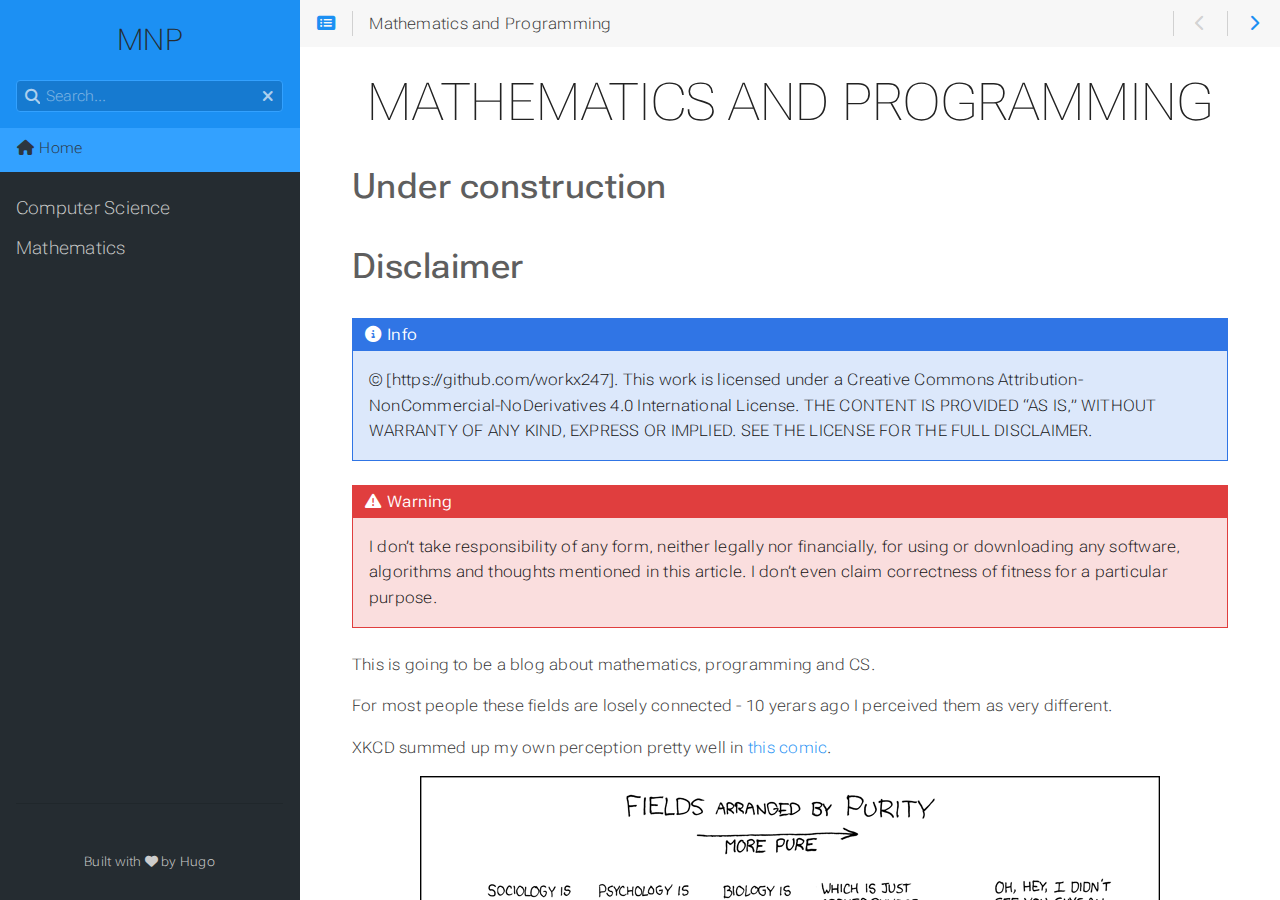
==== commit a0e6842a: "wip" ====
--- a/index.html
+++ b/index.html
@@ -5,42 +5,38 @@
     <meta name="viewport" content="height=device-height, width=device-width, initial-scale=1.0, minimum-scale=1.0">
     <meta name="generator" content="Hugo 0.134.2">
     <meta name="generator" content="Relearn 7.1.1">
-    <meta name="description" content="Under construction This is going to be a blog about mathematics and programming / CS.
-Disclaimer Info © [https://github.com/workx247]. This work is licensed under a Creative Commons Attribution-NonCommercial-NoDerivatives 4.0 International License. THE CONTENT IS PROVIDED “AS IS,” WITHOUT WARRANTY OF ANY KIND, EXPRESS OR IMPLIED. SEE THE LICENSE FOR THE FULL DISCLAIMER.
+    <meta name="description" content="Under construction Disclaimer Info © [https://github.com/workx247]. This work is licensed under a Creative Commons Attribution-NonCommercial-NoDerivatives 4.0 International License. THE CONTENT IS PROVIDED “AS IS,” WITHOUT WARRANTY OF ANY KIND, EXPRESS OR IMPLIED. SEE THE LICENSE FOR THE FULL DISCLAIMER.
 Warning I don’t take responsibility of any form, neither legally nor financially, for using or downloading any software, algorithms and thoughts mentioned in this article. I don’t even claim correctness of fitness for a particular purpose.">
     <meta name="author" content="">
     <meta name="twitter:card" content="summary">
     <meta name="twitter:title" content="Mathematics and Programming :: MNP">
-    <meta name="twitter:description" content="Under construction This is going to be a blog about mathematics and programming / CS.
-Disclaimer Info © [https://github.com/workx247]. This work is licensed under a Creative Commons Attribution-NonCommercial-NoDerivatives 4.0 International License. THE CONTENT IS PROVIDED “AS IS,” WITHOUT WARRANTY OF ANY KIND, EXPRESS OR IMPLIED. SEE THE LICENSE FOR THE FULL DISCLAIMER.
+    <meta name="twitter:description" content="Under construction Disclaimer Info © [https://github.com/workx247]. This work is licensed under a Creative Commons Attribution-NonCommercial-NoDerivatives 4.0 International License. THE CONTENT IS PROVIDED “AS IS,” WITHOUT WARRANTY OF ANY KIND, EXPRESS OR IMPLIED. SEE THE LICENSE FOR THE FULL DISCLAIMER.
 Warning I don’t take responsibility of any form, neither legally nor financially, for using or downloading any software, algorithms and thoughts mentioned in this article. I don’t even claim correctness of fitness for a particular purpose.">
     <meta property="og:url" content="http://localhost:1313/index.html">
     <meta property="og:site_name" content="MNP">
     <meta property="og:title" content="Mathematics and Programming :: MNP">
-    <meta property="og:description" content="Under construction This is going to be a blog about mathematics and programming / CS.
-Disclaimer Info © [https://github.com/workx247]. This work is licensed under a Creative Commons Attribution-NonCommercial-NoDerivatives 4.0 International License. THE CONTENT IS PROVIDED “AS IS,” WITHOUT WARRANTY OF ANY KIND, EXPRESS OR IMPLIED. SEE THE LICENSE FOR THE FULL DISCLAIMER.
+    <meta property="og:description" content="Under construction Disclaimer Info © [https://github.com/workx247]. This work is licensed under a Creative Commons Attribution-NonCommercial-NoDerivatives 4.0 International License. THE CONTENT IS PROVIDED “AS IS,” WITHOUT WARRANTY OF ANY KIND, EXPRESS OR IMPLIED. SEE THE LICENSE FOR THE FULL DISCLAIMER.
 Warning I don’t take responsibility of any form, neither legally nor financially, for using or downloading any software, algorithms and thoughts mentioned in this article. I don’t even claim correctness of fitness for a particular purpose.">
     <meta property="og:locale" content="en_us">
     <meta property="og:type" content="website">
     <meta itemprop="name" content="Mathematics and Programming :: MNP">
-    <meta itemprop="description" content="Under construction This is going to be a blog about mathematics and programming / CS.
-Disclaimer Info © [https://github.com/workx247]. This work is licensed under a Creative Commons Attribution-NonCommercial-NoDerivatives 4.0 International License. THE CONTENT IS PROVIDED “AS IS,” WITHOUT WARRANTY OF ANY KIND, EXPRESS OR IMPLIED. SEE THE LICENSE FOR THE FULL DISCLAIMER.
+    <meta itemprop="description" content="Under construction Disclaimer Info © [https://github.com/workx247]. This work is licensed under a Creative Commons Attribution-NonCommercial-NoDerivatives 4.0 International License. THE CONTENT IS PROVIDED “AS IS,” WITHOUT WARRANTY OF ANY KIND, EXPRESS OR IMPLIED. SEE THE LICENSE FOR THE FULL DISCLAIMER.
 Warning I don’t take responsibility of any form, neither legally nor financially, for using or downloading any software, algorithms and thoughts mentioned in this article. I don’t even claim correctness of fitness for a particular purpose.">
     <meta itemprop="datePublished" content="2024-11-03T12:31:44+01:00">
     <meta itemprop="dateModified" content="2024-11-03T12:31:44+01:00">
-    <meta itemprop="wordCount" content="88">
+    <meta itemprop="wordCount" content="797">
     <title>Mathematics and Programming :: MNP</title>
     <link href="/index.xml" rel="alternate" type="application/rss+xml" title="Mathematics and Programming :: MNP">
-    <link href="/css/fontawesome-all.min.css?1730650030" rel="stylesheet" media="print" onload="this.media='all';this.onload=null;"><noscript><link href="/css/fontawesome-all.min.css?1730650030" rel="stylesheet"></noscript>
-    <link href="/css/nucleus.css?1730650030" rel="stylesheet">
-    <link href="/css/auto-complete.css?1730650030" rel="stylesheet" media="print" onload="this.media='all';this.onload=null;"><noscript><link href="/css/auto-complete.css?1730650030" rel="stylesheet"></noscript>
-    <link href="/css/perfect-scrollbar.min.css?1730650030" rel="stylesheet">
-    <link href="/css/fonts.css?1730650030" rel="stylesheet" media="print" onload="this.media='all';this.onload=null;"><noscript><link href="/css/fonts.css?1730650030" rel="stylesheet"></noscript>
-    <link href="/css/theme.css?1730650030" rel="stylesheet">
-    <link href="/css/theme-blue.css?1730650030" rel="stylesheet" id="R-variant-style">
-    <link href="/css/chroma-learn.css?1730650030" rel="stylesheet" id="R-variant-chroma-style">
-    <link href="/css/print.css?1730650030" rel="stylesheet" media="print">
-    <script src="/js/variant.js?1730650030"></script>
+    <link href="/css/fontawesome-all.min.css?1730921423" rel="stylesheet" media="print" onload="this.media='all';this.onload=null;"><noscript><link href="/css/fontawesome-all.min.css?1730921423" rel="stylesheet"></noscript>
+    <link href="/css/nucleus.css?1730921423" rel="stylesheet">
+    <link href="/css/auto-complete.css?1730921423" rel="stylesheet" media="print" onload="this.media='all';this.onload=null;"><noscript><link href="/css/auto-complete.css?1730921423" rel="stylesheet"></noscript>
+    <link href="/css/perfect-scrollbar.min.css?1730921423" rel="stylesheet">
+    <link href="/css/fonts.css?1730921423" rel="stylesheet" media="print" onload="this.media='all';this.onload=null;"><noscript><link href="/css/fonts.css?1730921423" rel="stylesheet"></noscript>
+    <link href="/css/theme.css?1730921423" rel="stylesheet">
+    <link href="/css/theme-blue.css?1730921423" rel="stylesheet" id="R-variant-style">
+    <link href="/css/chroma-learn.css?1730921423" rel="stylesheet" id="R-variant-chroma-style">
+    <link href="/css/print.css?1730921423" rel="stylesheet" media="print">
+    <script src="/js/variant.js?1730921423"></script>
     <script>
       window.relearn = window.relearn || {};
       window.relearn.relBasePath='.';
@@ -76,7 +72,12 @@
 <nav class="TableOfContents">
   <ul>
     <li><a href="#under-construction">Under construction</a></li>
-    <li><a href="#disclaimer">Disclaimer</a></li>
+    <li><a href="#disclaimer">Disclaimer</a>
+      <ul>
+        <li><a href="#the-maths-haters-claims">The maths haters claims:</a></li>
+        <li><a href="#the-ivory-towers-inhabitants">The ivory tower&rsquo;s inhabitants</a></li>
+      </ul>
+    </li>
   </ul>
 </nav>
                 </div>
@@ -112,7 +113,6 @@
 <h1 id="mathematics-and-programming">Mathematics and Programming</h1>
 
 <h2 id="under-construction">Under construction</h2>
-<p>This is going to be a blog about mathematics and programming / CS.</p>
 <h2 id="disclaimer">Disclaimer</h2>
 <div class="box notices cstyle info">
   <div class="box-label">
@@ -132,6 +132,92 @@
 software, algorithms and thoughts mentioned in this article. I don&rsquo;t even claim correctness of fitness for a particular purpose.</p>
   </div>
 </div>
+<p>This is going to be a blog about mathematics, programming and CS.</p>
+<p>For most people these fields are losely connected - 10 yerars ago I perceived
+them as very different.</p>
+<p>XKCD summed up my own perception pretty well in <a href="https://xkcd.com/435/" rel="external" target="_blank">this comic</a>.</p>
+<p><a href="#R-image-4c984f3fd18c212a9f5aecbcc282bf18" class="lightbox-link"><img alt="xkcd_abstractness.png" class="noborder lazy lightbox noshadow figure-image" loading="lazy" src="/xkcd_abstractness.png" style=" height: auto; width: auto;"></a>
+<a href="javascript:history.back();" class="lightbox-back" id="R-image-4c984f3fd18c212a9f5aecbcc282bf18"><img alt="xkcd_abstractness.png" class="noborder lazy lightbox noshadow lightbox-image" loading="lazy" src="/xkcd_abstractness.png"></a></p>
+<p>Today I still find that comic amusing, but at the same time
+extremely annoying in daily life, because we, different
+people with different, partially academic, background, could learn
+so much from each other, without harping on clichés.</p>
+<p>I can give two examples from my daily experience - one
+for each &lsquo;direction&rsquo;.</p>
+<h3 id="the-maths-haters-claims">The maths haters claims:</h3>
+<h4 id="example-claim-1-math-has-not-application-in-everyday-it-life">Example claim 1: &ldquo;Math has not application in everyday IT life&rdquo;</h4>
+<p>How would you make sure that a seires of database rows with
+an integer colum is &lsquo;gapless&rsquo;, not necessarily in its
+correct order?</p>
+<p>One guy, a practitioner I highly respect, was inclined to
+sort the rows and iteratively check for each row if
+the next row had a columen-value of &ldquo;plus one from the previous&rdquo;
+one. That is correct, but all you need is minimum, maximum,
+the difference, and the knowledge that the count just
+needs to be equal to &ldquo;maximum - minimum + 1&rdquo;.
+This is not smarty smurf, this is relevant because
+you save sorting and iterating.</p>
+<h4 id="example-claim-2-advanced-stuff-like-eg-integrals-have-no-use-in-everyday-life">Example claim 2: &ldquo;Advanced stuff like, e.g. integrals, have no use in everyday life&rdquo;</h4>
+<p>Well, maybe not everyday, but as soon as you get older
+and start having your first back pain, your doc might send
+you to the rediologist, and that guy read pictures that
+are computed</p>
+<ul>
+<li>This way: <a href="https://en.wikipedia.org/wiki/Radon_transform" rel="external" target="_blank">https://en.wikipedia.org/wiki/Radon_transform</a></li>
+<li>and/or this way: <a href="https://en.wikipedia.org/wiki/Kaczmarz_method" rel="external" target="_blank">https://en.wikipedia.org/wiki/Kaczmarz_method</a></li>
+</ul>
+<p>So, living in constant pain, of having a foundation
+pro/contra some invasive surgery is something that got
+heavily mitigated through numerical analsis.</p>
+<p>In other words, you are just a few decades and one lift
+of a heavy child away from enjoying Newtons and Leibniz&rsquo; work
+on integrals.</p>
+<h3 id="the-ivory-towers-inhabitants">The ivory tower&rsquo;s inhabitants</h3>
+<h4 id="an-example-mere-programmers-cant-help-me-with-my-simulation---they-lack-theoretical-background-to-contribute">An example: Mere programmers can&rsquo;t help me with my simulation - they lack theoretical background to contribute</h4>
+<p>I once knew a very talented mechanical engineer, who
+pursued a very theoretic topic that involved signal analysis.</p>
+<p>In a certain period when he write his master thesis, I saw
+that guy lingering aroung at the coffee machine because his
+simulation was &rsquo;taking its time to run&rsquo;. His processing
+involved repeaded calculation of a subset of the digital
+signal, a &lsquo;running window&rsquo; function; I don&rsquo;t want to tig too
+deep here, but the whole signal had a few mega samples, and
+he repetedly summed up a few thousand of these, thus
+retrieved some intermediate value, moved on one sample &rsquo;to the right&rsquo;
+and then computed the same type of sum again.</p>
+<p>To a programmer it is obvious that two beginner mistakes
+have been made:</p>
+<ol>
+<li>An accumulator variable could be used to store the sum,
+and as the window moves one sample, we just subtract the value
+that &rsquo;leaves&rsquo; our windows, and add the &rsquo;new&rsquo; value that joins our window.</li>
+<li>I didn&rsquo;t mention he was using floats, but because any
+recorded signal usually originates from some sort of ADC values,
+there is not real necessity to use floats, and as soon
+as you use integers, you could stop worrying about
+any type of numerical rounding errors.</li>
+</ol>
+<p>So, the ivory tower I&rsquo;m aiming at here is not the fact that
+these &lsquo;programmers tricks&rsquo; are unknown to a student with
+theoretical background, but the mere assumption that
+the coffee machine was the best place to wait for the poor
+cpu instead of asking the not-so-academic colleagues from the
+software (i.e. programming) department.</p>
+<h4 id="the-generic-mistake-working-alone-for-too-long-assuming-no-one-can-understand--help-you">The generic mistake: working alone for too long, assuming no one can understand / help you</h4>
+<p>I knew a few very smart people at the university.
+While it is indeed true that many people were not able
+to follow what they were working on, it is completely
+wrong (working a job at a company) to keep your knowledge
+and work to yourself.</p>
+<p>While this is often not directly penalized in academia,
+it is still tragic in some cases. This is just one
+individual posting his/her concerns, it still shows
+the troubles people experience at the university:</p>
+<p><a href="https://www.reddit.com/r/PhD/comments/156owmj/has_anyone_quit_their_phd_after_5_years/" rel="external" target="_blank">https://www.reddit.com/r/PhD/comments/156owmj/has_anyone_quit_their_phd_after_5_years/</a></p>
+<p>While I never tried reaching a PhD, I can stil relate to
+these people, and that feeling is the main reason why I
+enjoy practical (falsifiable) work, in a team - best case: together with other
+friends.</p>
 
   <footer class="footline">
   </footer>
@@ -148,7 +234,7 @@
           </a>
         </div>
         <script>
-          window.index_js_url="/searchindex.en.js?1730650030";
+          window.index_js_url="/searchindex.en.js?1730921423";
         </script>
         <search><form action="/search/index.html" method="get">
           <div class="searchbox default-animation">
@@ -161,12 +247,12 @@
         <script>
           var contentLangs=['en'];
         </script>
-        <script src="/js/auto-complete.js?1730650030" defer></script>
-        <script src="/js/lunr/lunr.min.js?1730650030" defer></script>
-        <script src="/js/lunr/lunr.stemmer.support.min.js?1730650030" defer></script>
-        <script src="/js/lunr/lunr.multi.min.js?1730650030" defer></script>
-        <script src="/js/lunr/lunr.en.min.js?1730650030" defer></script>
-        <script src="/js/search.js?1730650030" defer></script>
+        <script src="/js/auto-complete.js?1730921423" defer></script>
+        <script src="/js/lunr/lunr.min.js?1730921423" defer></script>
+        <script src="/js/lunr/lunr.stemmer.support.min.js?1730921423" defer></script>
+        <script src="/js/lunr/lunr.multi.min.js?1730921423" defer></script>
+        <script src="/js/lunr/lunr.en.min.js?1730921423" defer></script>
+        <script src="/js/search.js?1730921423" defer></script>
       </div>
       <div id="R-homelinks" class="default-animation homelinks">
         <ul>
@@ -232,8 +318,8 @@
         </div>
       </div>
     </aside>
-    <script src="/js/clipboard.min.js?1730650030" defer></script>
-    <script src="/js/perfect-scrollbar.min.js?1730650030" defer></script>
-    <script src="/js/theme.js?1730650030" defer></script>
+    <script src="/js/clipboard.min.js?1730921423" defer></script>
+    <script src="/js/perfect-scrollbar.min.js?1730921423" defer></script>
+    <script src="/js/theme.js?1730921423" defer></script>
   </body>
 </html>
--- a/css/theme.css
+++ b/css/theme.css
@@ -1,4 +1,4 @@
-@import "variables.css?1730650003";
+@import "variables.css?1730921423";
 
 @charset "UTF-8";
 
--- a/css/print.css
+++ b/css/print.css
@@ -1 +1 @@
-@import "format-print.css?1730650003";
+@import "format-print.css?1730921423";
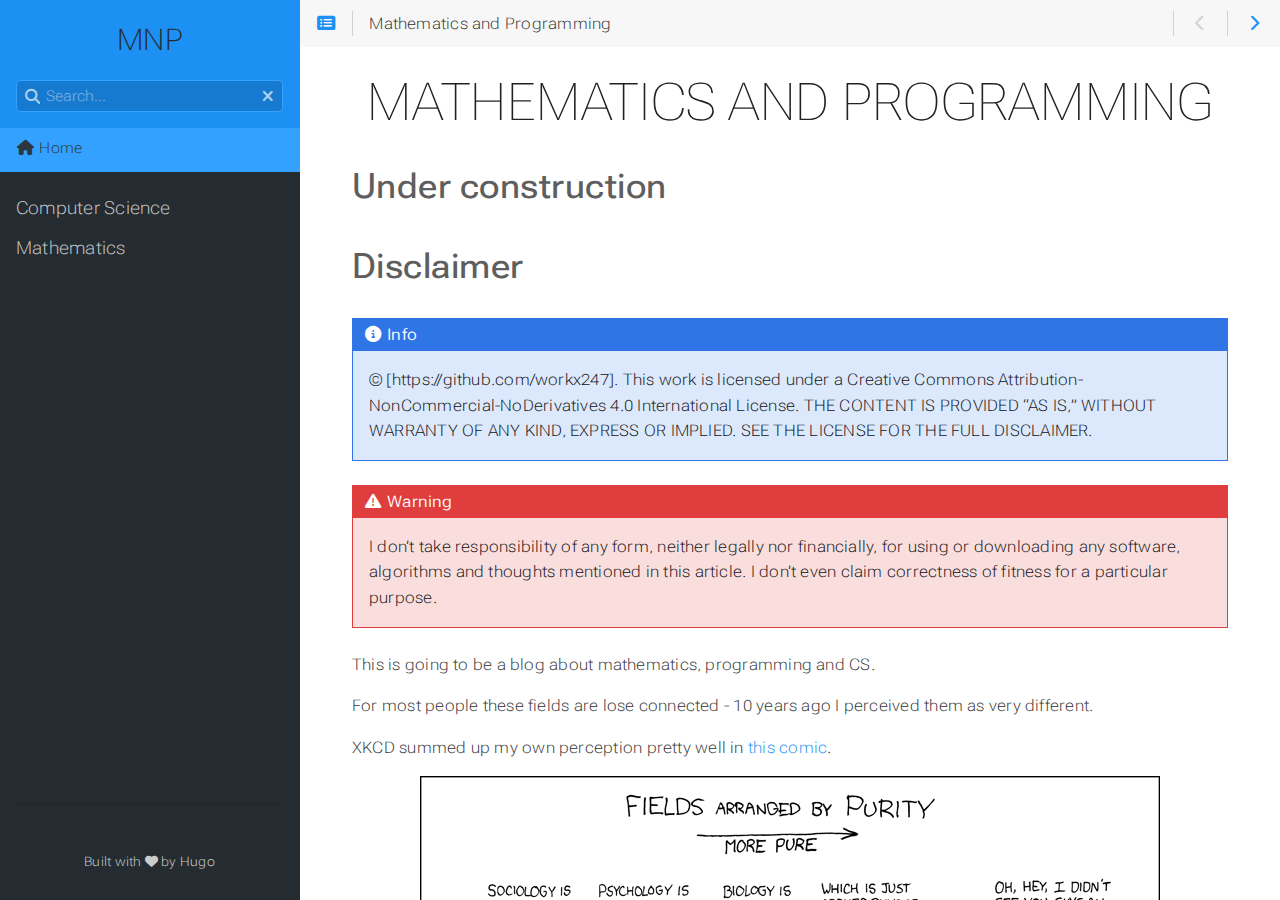
==== commit ebaa4818: "wip" ====
--- a/index.html
+++ b/index.html
@@ -24,19 +24,19 @@
 Warning I don’t take responsibility of any form, neither legally nor financially, for using or downloading any software, algorithms and thoughts mentioned in this article. I don’t even claim correctness of fitness for a particular purpose.">
     <meta itemprop="datePublished" content="2024-11-03T12:31:44+01:00">
     <meta itemprop="dateModified" content="2024-11-03T12:31:44+01:00">
-    <meta itemprop="wordCount" content="797">
+    <meta itemprop="wordCount" content="958">
     <title>Mathematics and Programming :: MNP</title>
     <link href="/index.xml" rel="alternate" type="application/rss+xml" title="Mathematics and Programming :: MNP">
-    <link href="/css/fontawesome-all.min.css?1730921423" rel="stylesheet" media="print" onload="this.media='all';this.onload=null;"><noscript><link href="/css/fontawesome-all.min.css?1730921423" rel="stylesheet"></noscript>
-    <link href="/css/nucleus.css?1730921423" rel="stylesheet">
-    <link href="/css/auto-complete.css?1730921423" rel="stylesheet" media="print" onload="this.media='all';this.onload=null;"><noscript><link href="/css/auto-complete.css?1730921423" rel="stylesheet"></noscript>
-    <link href="/css/perfect-scrollbar.min.css?1730921423" rel="stylesheet">
-    <link href="/css/fonts.css?1730921423" rel="stylesheet" media="print" onload="this.media='all';this.onload=null;"><noscript><link href="/css/fonts.css?1730921423" rel="stylesheet"></noscript>
-    <link href="/css/theme.css?1730921423" rel="stylesheet">
-    <link href="/css/theme-blue.css?1730921423" rel="stylesheet" id="R-variant-style">
-    <link href="/css/chroma-learn.css?1730921423" rel="stylesheet" id="R-variant-chroma-style">
-    <link href="/css/print.css?1730921423" rel="stylesheet" media="print">
-    <script src="/js/variant.js?1730921423"></script>
+    <link href="/css/fontawesome-all.min.css?1731859715" rel="stylesheet" media="print" onload="this.media='all';this.onload=null;"><noscript><link href="/css/fontawesome-all.min.css?1731859715" rel="stylesheet"></noscript>
+    <link href="/css/nucleus.css?1731859715" rel="stylesheet">
+    <link href="/css/auto-complete.css?1731859715" rel="stylesheet" media="print" onload="this.media='all';this.onload=null;"><noscript><link href="/css/auto-complete.css?1731859715" rel="stylesheet"></noscript>
+    <link href="/css/perfect-scrollbar.min.css?1731859715" rel="stylesheet">
+    <link href="/css/fonts.css?1731859715" rel="stylesheet" media="print" onload="this.media='all';this.onload=null;"><noscript><link href="/css/fonts.css?1731859715" rel="stylesheet"></noscript>
+    <link href="/css/theme.css?1731859715" rel="stylesheet">
+    <link href="/css/theme-blue.css?1731859715" rel="stylesheet" id="R-variant-style">
+    <link href="/css/chroma-learn.css?1731859715" rel="stylesheet" id="R-variant-chroma-style">
+    <link href="/css/print.css?1731859715" rel="stylesheet" media="print">
+    <script src="/js/variant.js?1731859715"></script>
     <script>
       window.relearn = window.relearn || {};
       window.relearn.relBasePath='.';
@@ -74,7 +74,7 @@
     <li><a href="#under-construction">Under construction</a></li>
     <li><a href="#disclaimer">Disclaimer</a>
       <ul>
-        <li><a href="#the-maths-haters-claims">The maths haters claims:</a></li>
+        <li><a href="#helpful-maths">Helpful maths</a></li>
         <li><a href="#the-ivory-towers-inhabitants">The ivory tower&rsquo;s inhabitants</a></li>
       </ul>
     </li>
@@ -133,91 +133,99 @@
   </div>
 </div>
 <p>This is going to be a blog about mathematics, programming and CS.</p>
-<p>For most people these fields are losely connected - 10 yerars ago I perceived
+<p>For most people these fields are lose connected - 10 years ago I perceived
 them as very different.</p>
 <p>XKCD summed up my own perception pretty well in <a href="https://xkcd.com/435/" rel="external" target="_blank">this comic</a>.</p>
-<p><a href="#R-image-4c984f3fd18c212a9f5aecbcc282bf18" class="lightbox-link"><img alt="xkcd_abstractness.png" class="noborder lazy lightbox noshadow figure-image" loading="lazy" src="/xkcd_abstractness.png" style=" height: auto; width: auto;"></a>
-<a href="javascript:history.back();" class="lightbox-back" id="R-image-4c984f3fd18c212a9f5aecbcc282bf18"><img alt="xkcd_abstractness.png" class="noborder lazy lightbox noshadow lightbox-image" loading="lazy" src="/xkcd_abstractness.png"></a></p>
-<p>Today I still find that comic amusing, but at the same time
-extremely annoying in daily life, because we, different
-people with different, partially academic, background, could learn
-so much from each other, without harping on clichés.</p>
-<p>I can give two examples from my daily experience - one
-for each &lsquo;direction&rsquo;.</p>
-<h3 id="the-maths-haters-claims">The maths haters claims:</h3>
-<h4 id="example-claim-1-math-has-not-application-in-everyday-it-life">Example claim 1: &ldquo;Math has not application in everyday IT life&rdquo;</h4>
-<p>How would you make sure that a seires of database rows with
-an integer colum is &lsquo;gapless&rsquo;, not necessarily in its
-correct order?</p>
-<p>One guy, a practitioner I highly respect, was inclined to
-sort the rows and iteratively check for each row if
-the next row had a columen-value of &ldquo;plus one from the previous&rdquo;
-one. That is correct, but all you need is minimum, maximum,
-the difference, and the knowledge that the count just
-needs to be equal to &ldquo;maximum - minimum + 1&rdquo;.
-This is not smarty smurf, this is relevant because
-you save sorting and iterating.</p>
-<h4 id="example-claim-2-advanced-stuff-like-eg-integrals-have-no-use-in-everyday-life">Example claim 2: &ldquo;Advanced stuff like, e.g. integrals, have no use in everyday life&rdquo;</h4>
-<p>Well, maybe not everyday, but as soon as you get older
-and start having your first back pain, your doc might send
-you to the rediologist, and that guy read pictures that
-are computed</p>
+<p><a href="#R-image-ba15b58d14d0268fb352688fc828cea1" class="lightbox-link"><img alt="xkcd_abstractness.png" class="noborder lazy lightbox noshadow figure-image" loading="lazy" src="/xkcd_abstractness.png" style=" height: auto; width: auto;"></a>
+<a href="javascript:history.back();" class="lightbox-back" id="R-image-ba15b58d14d0268fb352688fc828cea1"><img alt="xkcd_abstractness.png" class="noborder lazy lightbox noshadow lightbox-image" loading="lazy" src="/xkcd_abstractness.png"></a></p>
+<p>Today I still find that comic amusing, but there is a real story behind that,
+that bothers many of us on a regular basis.
+In my daily work I witness a lot of
+prejudice. Practical advice being rejected out of arrogance, advice with
+more theoretical background being rejected out of ignorance, referred to
+as &ldquo;book knowledge&rdquo;.</p>
+<p>The software crisis is not over yet - every programmer I know can tell a lot of
+stories about messed up projects. The truth is, the people drawn in this comic
+desperately need each other. We won&rsquo;t be able to face economic, social and environmental
+challenges, if we don&rsquo;t start working together, or what more matters more in
+my opinion: listening to each other.</p>
+<p>As my background is in programmaning and mathematics, I think I can contribute
+at least in those to fields that also differ in &lsquo;purity&rsquo;.</p>
+<h3 id="helpful-maths">Helpful maths</h3>
+<h4 id="advanced-stuff-like-eg-integrals-have-no-use-in-everyday-life">&ldquo;Advanced stuff like, e.g. integrals, have no use in everyday life&rdquo;</h4>
+<p>Well, maybe not every day, but as soon as you get older, having children,
+lifting them and start having your first back pain. Your doc might send
+you to the radiologist, and that guy reads pictures that
+are computed:</p>
 <ul>
 <li>This way: <a href="https://en.wikipedia.org/wiki/Radon_transform" rel="external" target="_blank">https://en.wikipedia.org/wiki/Radon_transform</a></li>
 <li>and/or this way: <a href="https://en.wikipedia.org/wiki/Kaczmarz_method" rel="external" target="_blank">https://en.wikipedia.org/wiki/Kaczmarz_method</a></li>
 </ul>
-<p>So, living in constant pain, of having a foundation
-pro/contra some invasive surgery is something that got
-heavily mitigated through numerical analsis.</p>
-<p>In other words, you are just a few decades and one lift
-of a heavy child away from enjoying Newtons and Leibniz&rsquo; work
-on integrals.</p>
+<p>So, living in constant pain or undergoing unnecessary surgery,
+vs. having a solid foundation diagnosis and being able to tell
+the state of your IVD depends on numerical analysis.</p>
+<p>In other words, you might be just a few decades and one lift
+of a heavy child away from enjoying Radons and Kaczmarzs work.</p>
+<p>(I&rsquo;m not mentioning scanning QR codes, the crypto involved when sending a message
+with the most popular messenger, or the fact that you can&rsquo;t even read this text
+via HTTPS without cryptography.)</p>
+<h4 id="the-coffee-machine-guy">The coffee machine guy</h4>
+<p>To be honest, this is something that could have happened to me as well as
+as student working at a company.</p>
+<p>Suppose you have a window function that moves over a signal, lets say
+computing the average of the last ten thousand (K) samples of a signal with a few
+million samples (N) is your goal for smoothing out the signal.</p>
+<p>The naïve approach of just summing up the last thousand samples again and
+again gives you some $O(N\,K)$ operations. This would yield a <em>really</em>
+slow computation, and whoever is waiting for that to finish, will spend a lot
+of time at the coffee machine, which in this case, was the best thing to
+happen, because the naive approach could be very muc improved.</p>
+<p>There is a pragmatic improvement to this technique, as long as you could either
+rule out numeric problems, of use raw, integer ADC values: of course an accumulator
+variable could be used to store the sum, adding and subtracting samples as the
+window moves - that will be linear in N then.</p>
+<p>There is also a general approach to this which gives us $O(N\,log(N))$ operations: <br>
+<a href="https://en.wikipedia.org/wiki/Convolution#Fast_convolution_algorithms" rel="external" target="_blank">https://en.wikipedia.org/wiki/Convolution#Fast_convolution_algorithms</a> <br>
+which basically boils down to the FFT (and IFFT) running in $O(N\,log(N))$, and the convolution
+could be computed with point-wise multiplication in frequency domain:</p>
+<span class="math align-center">\begin{align}
+h_k = \sum_{i=0}^{k} f_i g_{k-i} \\
+h = \text{IFFT}(\text{FFT}(f) \cdot \text{FFT}(g))
+\end{align}</span>
+<p>There are some tricks involved (zero-padding), but the message is: talking
+to a colleagues who are either experiences programmers / or know some math
+could save you quite some time.</p>
 <h3 id="the-ivory-towers-inhabitants">The ivory tower&rsquo;s inhabitants</h3>
-<h4 id="an-example-mere-programmers-cant-help-me-with-my-simulation---they-lack-theoretical-background-to-contribute">An example: Mere programmers can&rsquo;t help me with my simulation - they lack theoretical background to contribute</h4>
-<p>I once knew a very talented mechanical engineer, who
-pursued a very theoretic topic that involved signal analysis.</p>
-<p>In a certain period when he write his master thesis, I saw
-that guy lingering aroung at the coffee machine because his
-simulation was &rsquo;taking its time to run&rsquo;. His processing
-involved repeaded calculation of a subset of the digital
-signal, a &lsquo;running window&rsquo; function; I don&rsquo;t want to tig too
-deep here, but the whole signal had a few mega samples, and
-he repetedly summed up a few thousand of these, thus
-retrieved some intermediate value, moved on one sample &rsquo;to the right&rsquo;
-and then computed the same type of sum again.</p>
-<p>To a programmer it is obvious that two beginner mistakes
-have been made:</p>
-<ol>
-<li>An accumulator variable could be used to store the sum,
-and as the window moves one sample, we just subtract the value
-that &rsquo;leaves&rsquo; our windows, and add the &rsquo;new&rsquo; value that joins our window.</li>
-<li>I didn&rsquo;t mention he was using floats, but because any
-recorded signal usually originates from some sort of ADC values,
-there is not real necessity to use floats, and as soon
-as you use integers, you could stop worrying about
-any type of numerical rounding errors.</li>
-</ol>
-<p>So, the ivory tower I&rsquo;m aiming at here is not the fact that
-these &lsquo;programmers tricks&rsquo; are unknown to a student with
-theoretical background, but the mere assumption that
-the coffee machine was the best place to wait for the poor
-cpu instead of asking the not-so-academic colleagues from the
-software (i.e. programming) department.</p>
-<h4 id="the-generic-mistake-working-alone-for-too-long-assuming-no-one-can-understand--help-you">The generic mistake: working alone for too long, assuming no one can understand / help you</h4>
+<h4 id="the-generic-mistake-working-alone-for-too-long">The generic mistake: working alone for too long</h4>
 <p>I knew a few very smart people at the university.
 While it is indeed true that many people were not able
 to follow what they were working on, it is completely
-wrong (working a job at a company) to keep your knowledge
-and work to yourself.</p>
+wrong / utterly risky (specifically working a job at a company) to keep your
+knowledge and work to yourself.</p>
 <p>While this is often not directly penalized in academia,
-it is still tragic in some cases. This is just one
+it is still tragic in some cases. While this is &ldquo;just&rdquo; one
 individual posting his/her concerns, it still shows
 the troubles people experience at the university:</p>
 <p><a href="https://www.reddit.com/r/PhD/comments/156owmj/has_anyone_quit_their_phd_after_5_years/" rel="external" target="_blank">https://www.reddit.com/r/PhD/comments/156owmj/has_anyone_quit_their_phd_after_5_years/</a></p>
 <p>While I never tried reaching a PhD, I can stil relate to
-these people, and that feeling is the main reason why I
-enjoy practical (falsifiable) work, in a team - best case: together with other
-friends.</p>
+these people, knowing two who resigned on their PhD. I can relate to that
+feeling very much, and it is the main reason why I
+enjoy practical work, in a team - best case: together with other
+friends - and it is also the reason why I wrote my thesis on an algorithmic
+topic, so that I could bounce my ideas against some program and practical tests,
+and see if they work out.</p>
+<p>There are exceptions to &ldquo;working alone is &lsquo;bad&rsquo; &ldquo;, e.g.
+(<a href="https://en.wikipedia.org/wiki/Andrew_Wiles)" rel="external" target="_blank">https://en.wikipedia.org/wiki/Andrew_Wiles)</a>, but I still believe that the only
+risk of sharing your knowledge and progress in such a case is, that others might
+steal / publish your ides before you do. But that problem could imho be solved
+with notary services / cryptography / digital signatures / blockchain.</p>
+<h4 id="just-some-links-to-show-that-mathematicians-are-self-critical-and-reflecting">Just some links to show, that mathematicians are self-critical and reflecting:</h4>
+<p>Not every mathematician is an arrogant know-it-al. My pledge to my readers
+would be to bare with &lsquo;purists&rsquo;, talk to the guys - although I strongly agree
+it makes a lot of sense to not take arrogant behaviour:</p>
+<p><a href="https://sites.math.rutgers.edu/~zeilberg/Opinion7.html" rel="external" target="_blank">https://sites.math.rutgers.edu/~zeilberg/Opinion7.html</a></p>
+<p><a href="https://www.reddit.com/r/math/comments/fxbp7s/are_there_any_notable_mathematiciansscientists/" rel="external" target="_blank">https://www.reddit.com/r/math/comments/fxbp7s/are_there_any_notable_mathematiciansscientists/</a></p>
+<p><a href="https://www.quora.com/Who-was-the-worst-mathematician-in-history" rel="external" target="_blank">https://www.quora.com/Who-was-the-worst-mathematician-in-history</a></p>
 
   <footer class="footline">
   </footer>
@@ -234,7 +242,7 @@
           </a>
         </div>
         <script>
-          window.index_js_url="/searchindex.en.js?1730921423";
+          window.index_js_url="/searchindex.en.js?1731859715";
         </script>
         <search><form action="/search/index.html" method="get">
           <div class="searchbox default-animation">
@@ -247,12 +255,12 @@
         <script>
           var contentLangs=['en'];
         </script>
-        <script src="/js/auto-complete.js?1730921423" defer></script>
-        <script src="/js/lunr/lunr.min.js?1730921423" defer></script>
-        <script src="/js/lunr/lunr.stemmer.support.min.js?1730921423" defer></script>
-        <script src="/js/lunr/lunr.multi.min.js?1730921423" defer></script>
-        <script src="/js/lunr/lunr.en.min.js?1730921423" defer></script>
-        <script src="/js/search.js?1730921423" defer></script>
+        <script src="/js/auto-complete.js?1731859715" defer></script>
+        <script src="/js/lunr/lunr.min.js?1731859715" defer></script>
+        <script src="/js/lunr/lunr.stemmer.support.min.js?1731859715" defer></script>
+        <script src="/js/lunr/lunr.multi.min.js?1731859715" defer></script>
+        <script src="/js/lunr/lunr.en.min.js?1731859715" defer></script>
+        <script src="/js/search.js?1731859715" defer></script>
       </div>
       <div id="R-homelinks" class="default-animation homelinks">
         <ul>
@@ -318,8 +326,23 @@
         </div>
       </div>
     </aside>
-    <script src="/js/clipboard.min.js?1730921423" defer></script>
-    <script src="/js/perfect-scrollbar.min.js?1730921423" defer></script>
-    <script src="/js/theme.js?1730921423" defer></script>
+    <script src="/js/clipboard.min.js?1731859715" defer></script>
+    <script src="/js/perfect-scrollbar.min.js?1731859715" defer></script>
+    <script>
+      function useMathJax( config ){
+        window.MathJax = Object.assign( window.MathJax || {}, {
+          tex: {
+            inlineMath:  [['\\(', '\\)'], ['$',  '$']],  
+            displayMath: [['\\[', '\\]'], ['$$', '$$']], 
+          },
+          options: {
+            enableMenu: false 
+          }
+        }, config );
+      }
+      useMathJax( JSON.parse("{}") );
+    </script>
+    <script id="MathJax-script" async src="/js/mathjax/tex-mml-chtml.js?1731859715"></script>
+    <script src="/js/theme.js?1731859715" defer></script>
   </body>
 </html>
--- a/css/theme.css
+++ b/css/theme.css
@@ -1,4 +1,4 @@
-@import "variables.css?1730921423";
+@import "variables.css?1731836676";
 
 @charset "UTF-8";
 
--- a/css/print.css
+++ b/css/print.css
@@ -1 +1 @@
-@import "format-print.css?1730921423";
+@import "format-print.css?1731836676";
